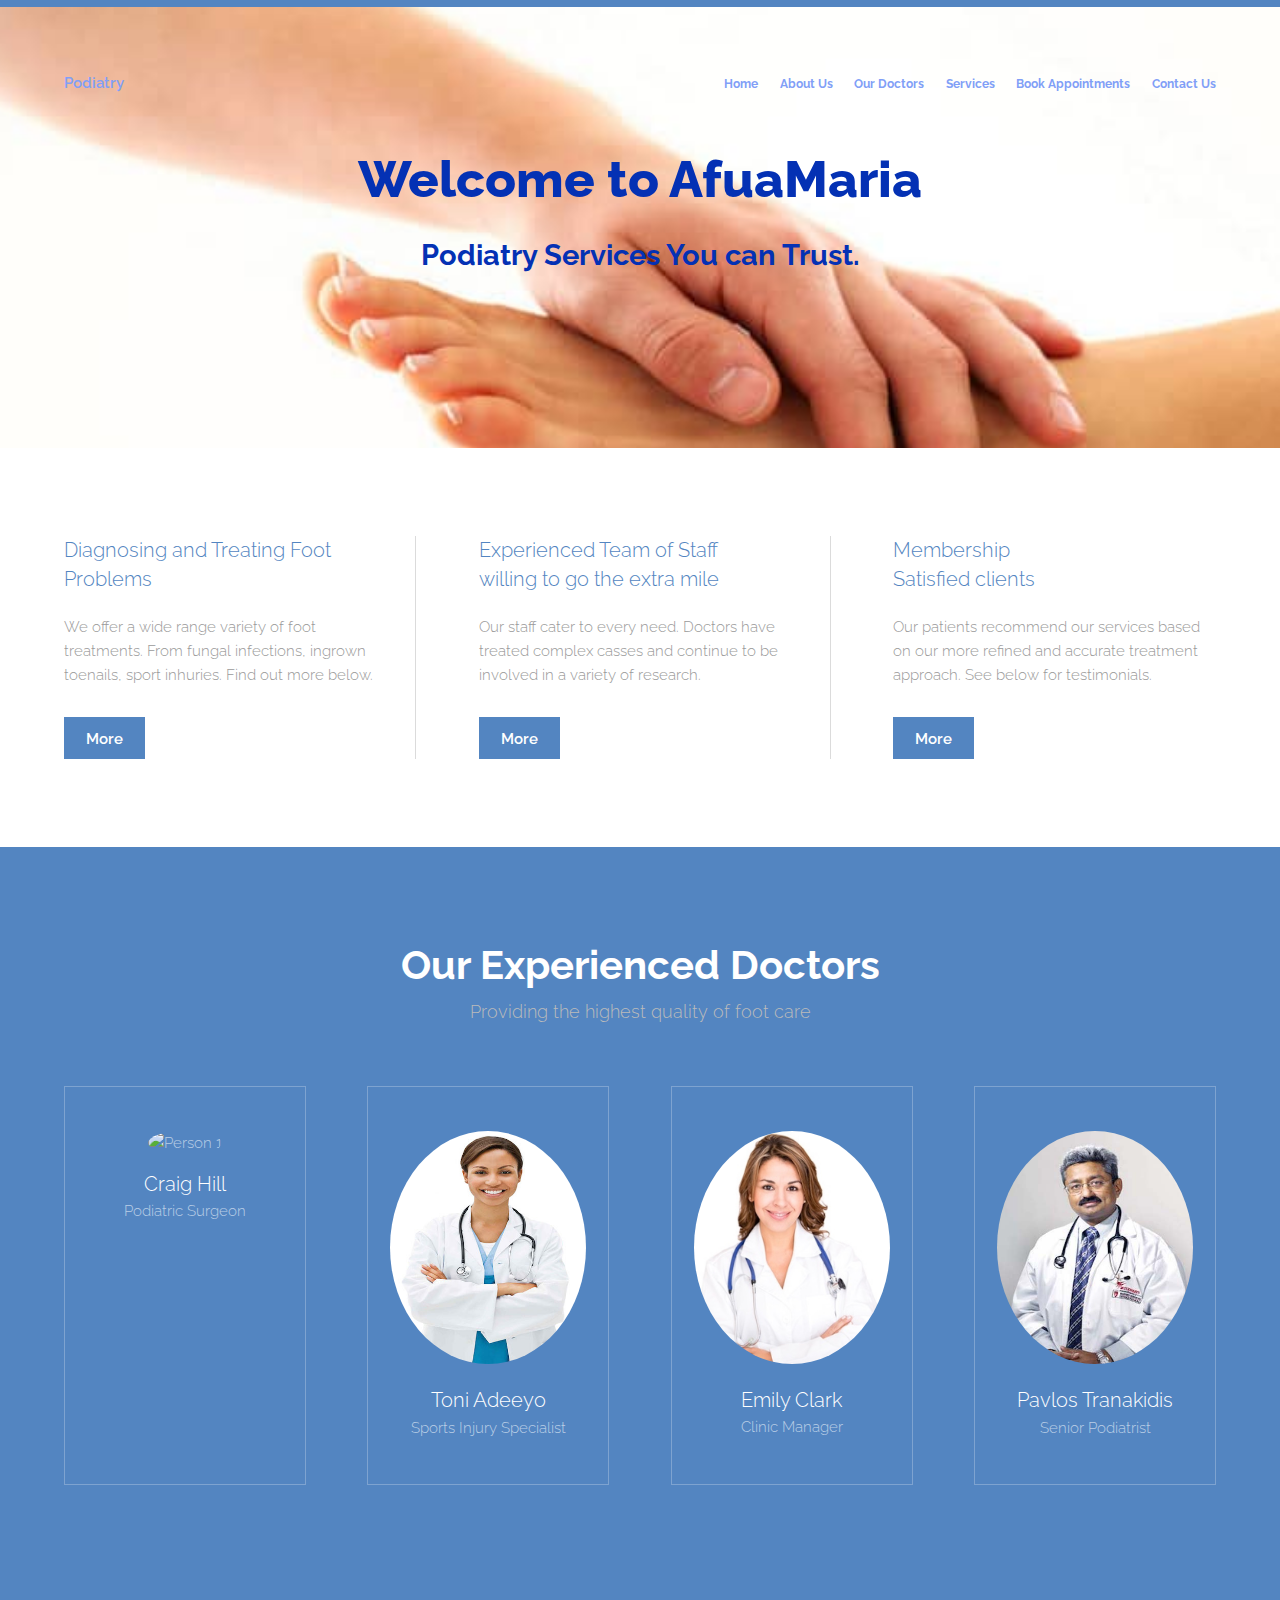
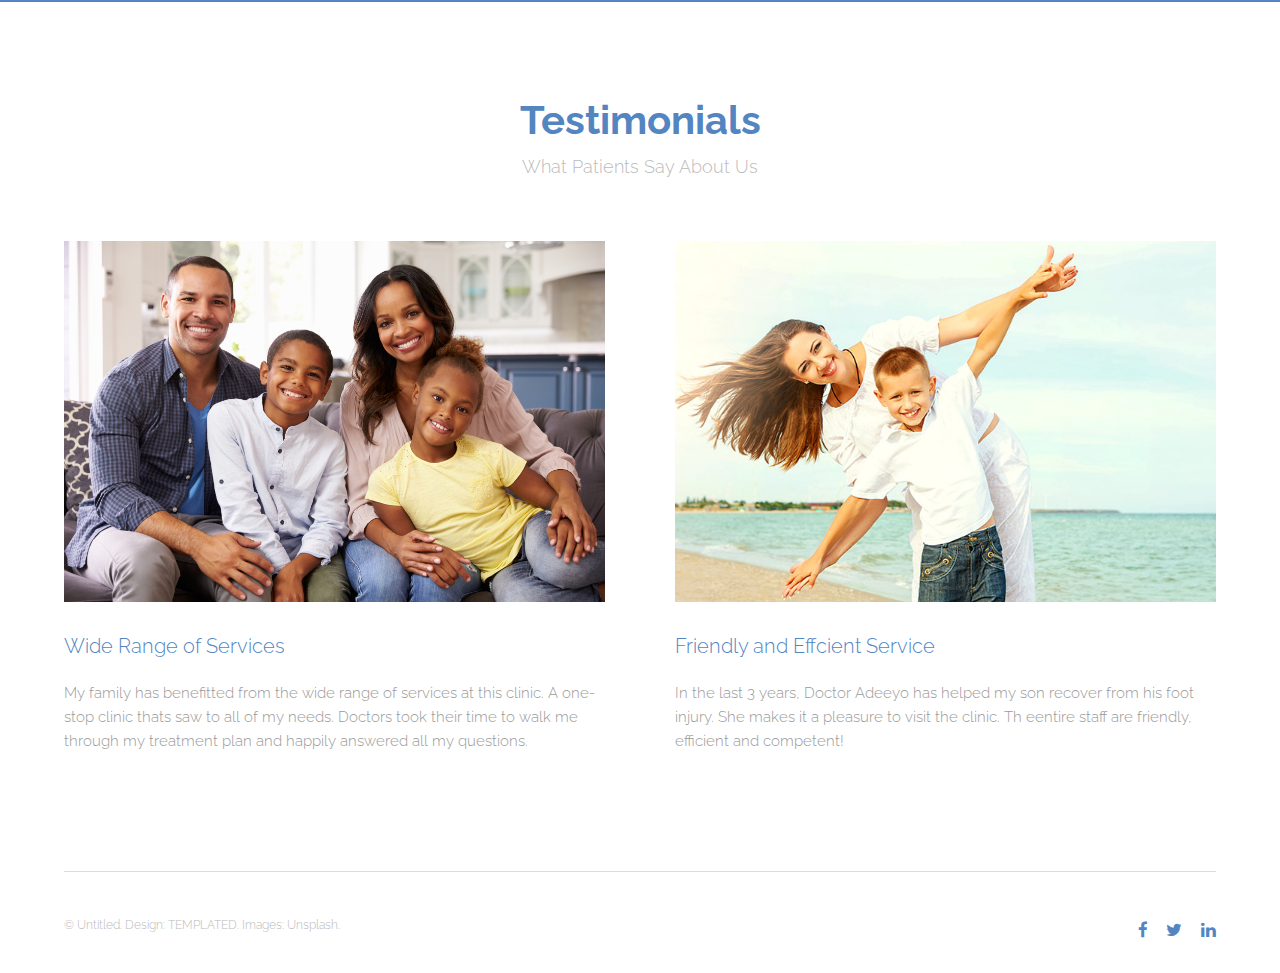
==== index.html @ 6bfd7e57 "WebVersion" ====
<!DOCTYPE HTML>
<!--
	Theory by TEMPLATED
	templated.co @templatedco
	Released for free under the Creative Commons Attribution 3.0 license (templated.co/license)
-->
<html>
	<head>
		<title>Afua and Maria Project</title>
		<meta charset="utf-8" />
		<meta name="viewport" content="width=device-width, initial-scale=1" />
		<link rel="stylesheet" href="assets/css/main.css" />
	</head>
	<body>

		<!-- Header -->
			<header id="header">
				<div class="inner">
					<a href="index.html" class="logo">Podiatry</a>
					<nav id="nav">
						<a href="index.html">Home</a>
						<a href="aboutus.html">About Us</a>
						<a href="elements.html">Our Doctors</a>
						<a href="services.html">Services</a>
						<a href="appointments.html">Book Appointments</a>
						<a href="elements.html">Contact Us</a>
					</nav>
					<a href="#navPanel" class="navPanelToggle"><span class="fa fa-bars"></span></a>
				</div>
			</header>

		<!-- Banner -->
			<section id="banner">
				<h1>Welcome to AfuaMaria</h1>
				<p>Podiatry Services You can Trust.</p>
			</section>

		<!-- One -->
			<section id="one" class="wrapper">
				<div class="inner">
					<div class="flex flex-3">
						<article>
							<header>
								<h3>Diagnosing and Treating Foot Problems</h3>
							</header>
							<p>We offer a wide range variety of foot treatments. From fungal infections, ingrown toenails, sport inhuries. Find out more below.</p>
							<footer>
								<a href="#" class="button special">More</a>
							</footer>
						</article>
						<article>
							<header>
								<h3>Experienced Team of Staff<br /> willing to go the extra mile</h3>
							</header>
							<p>Our staff cater to every need. Doctors have treated complex casses and continue to be involved in a variety of research.</p>
							<footer>
								<a href="#" class="button special">More</a>
							</footer>
						</article>
						<article>
							<header>
								<h3>Membership<br /> Satisfied clients</h3>
							</header>
							<p> Our patients recommend our services based on our more refined and accurate treatment approach. See below for testimonials.</p>
							<footer>
								<a href="#" class="button special">More</a>
							</footer>
						</article>
					</div>
				</div>
			</section>

		<!-- Two -->
			<section id="two" class="wrapper style1 special">
				<div class="inner">
					<header>
						<h2>Our Experienced Doctors</h2>
						<p>Providing the highest quality of foot care</p>
					</header>
					<div class="flex flex-4">
						<div class="box person">
							<div class="image round">
								<img src="images/doc1.jpg" alt="Person 1" />
							</div>
							<h3>Craig Hill</h3>
							<p>Podiatric Surgeon</p>
						</div>
						<div class="box person">
							<div class="image round">
								<img src="images/Doc4.jpg" alt="Person 2" />
							</div>
							<h3>Toni Adeeyo</h3>
							<p>Sports Injury Specialist</p>
						</div>
						<div class="box person">
							<div class="image round">
								<img src="images/Doc2.jpg" alt="Person 3" />
							</div>
							<h3>Emily Clark</h3>
							<p>Clinic Manager</p>
						</div>
						<div class="box person">
							<div class="image round">
								<img src="images/Doc3.jpg" alt="Person 4" />
							</div>
							<h3>Pavlos Tranakidis</h3>
							<p>Senior Podiatrist</p>
						</div>
					</div>
				</div>
			</section>

		<!-- Three -->
			<section id="three" class="wrapper special">
				<div class="inner">
					<header class="align-center">
						<h2>Testimonials</h2>
						<p> What Patients Say About Us </p>
					</header>
					<div class="flex flex-2">
						<article>
							<div class="image fit">
								<img src="images/pic01.jpg" alt="Pic 01" />
							</div>
							<header>
								<h3>Wide Range of Services</h3>
							</header>
							<p>My family has benefitted from the wide range of services at this clinic. A one-stop clinic thats saw to all of my needs. Doctors took their time to walk me through my treatment plan and happily answered all my questions.</p>
						</article>
						<article>
							<div class="image fit">
								<img src="images/pic02.jpg" alt="Pic 02" />
							</div>
							<header>
								<h3>Friendly and Effcient Service</h3>
							</header>
							<p>In the last 3 years, Doctor Adeeyo has helped my son recover from his foot injury. She makes it a pleasure to visit the clinic. Th eentire staff are friendly, efficient and competent!</p>
						</article>
					</div>
				</div>
			</section>

		<!-- Footer -->
			<footer id="footer">
				<div class="inner">
					<div class="flex">
						<div class="copyright">
							&copy; Untitled. Design: <a href="https://templated.co">TEMPLATED</a>. Images: <a href="https://unsplash.com">Unsplash</a>.
						</div>
						<ul class="icons">
							<li><a href="https://www.facebook.com/afua.bampoh" class="icon fa-facebook"><span class="label">Facebook</span></a></li>
							<li><a href="#" class="icon fa-twitter"><span class="label">Twitter</span></a></li>
							<li><a href="https://www.linkedin.com/in/mariaradziejewska/?originalSubdomain=uk" class="icon fa-linkedin"><span class="label">linkedIn</span></a></li>
						</ul>
					</div>
				</div>
			</footer>

		<!-- Scripts -->
			<script src="assets/js/jquery.min.js"></script>
			<script src="assets/js/skel.min.js"></script>
			<script src="assets/js/util.js"></script>
			<script src="assets/js/main.js"></script>

	</body>
</html>
---- assets/css/main.css ----
@charset "UTF-8";
@import url(font-awesome.min.css);
@import "https://fonts.googleapis.com/css?family=Raleway:100,300,600";

/*
	Theory by TEMPLATED
	templated.co @templatedco
	Released for free under the Creative Commons Attribution 3.0 license (templated.co/license)
*/

/* Reset */

	html, body, div, span, applet, object, iframe, h1, h2, h3, h4, h5, h6, p, blockquote, pre, a, abbr, acronym, address, big, cite, code, del, dfn, em, img, ins, kbd, q, s, samp, small, strike, strong, sub, sup, tt, var, b, u, i, center, dl, dt, dd, ol, ul, li, fieldset, form, label, legend, table, caption, tbody, tfoot, thead, tr, th, td, article, aside, canvas, details, embed, figure, figcaption, footer, header, hgroup, menu, nav, output, ruby, section, summary, time, mark, audio, video {
		margin: 0;
		padding: 0;
		border: 0;
		font-size: 100%;
		font: inherit;
		vertical-align: baseline;
	}

	article, aside, details, figcaption, figure, footer, header, hgroup, menu, nav, section {
		display: block;
	}

	body {
		line-height: 1;
	}

	ol, ul {
		list-style: none;
	}

	blockquote, q {
		quotes: none;
	}

	blockquote:before, blockquote:after, q:before, q:after {
		content: '';
		content: none;
	}

	table {
		border-collapse: collapse;
		border-spacing: 0;
	}

	body {
		-webkit-text-size-adjust: none;
	}

/* Box Model */

	*, *:before, *:after {
		-moz-box-sizing: border-box;
		-webkit-box-sizing: border-box;
		box-sizing: border-box;
	}

/* Containers */

	.container {
		margin-left: auto;
		margin-right: auto;
	}

	.container.\31 25\25 {
		width: 100%;
		max-width: 100em;
		min-width: 80em;
	}

	.container.\37 5\25 {
		width: 60em;
	}

	.container.\35 0\25 {
		width: 40em;
	}

	.container.\32 5\25 {
		width: 20em;
	}

	.container {
		width: 80em;
	}

	@media screen and (max-width: 1680px) {

		.container.\31 25\25 {
			width: 100%;
			max-width: 100em;
			min-width: 80em;
		}

		.container.\37 5\25 {
			width: 60em;
		}

		.container.\35 0\25 {
			width: 40em;
		}

		.container.\32 5\25 {
			width: 20em;
		}

		.container {
			width: 80em;
		}

	}

	@media screen and (max-width: 1280px) {

		.container.\31 25\25 {
			width: 100%;
			max-width: 81.25em;
			min-width: 65em;
		}

		.container.\37 5\25 {
			width: 48.75em;
		}

		.container.\35 0\25 {
			width: 32.5em;
		}

		.container.\32 5\25 {
			width: 16.25em;
		}

		.container {
			width: 65em;
		}

	}

	@media screen and (max-width: 980px) {

		.container.\31 25\25 {
			width: 100%;
			max-width: 112.5%;
			min-width: 90%;
		}

		.container.\37 5\25 {
			width: 67.5%;
		}

		.container.\35 0\25 {
			width: 45%;
		}

		.container.\32 5\25 {
			width: 22.5%;
		}

		.container {
			width: 90%;
		}

	}

	@media screen and (max-width: 736px) {

		.container.\31 25\25 {
			width: 100%;
			max-width: 112.5%;
			min-width: 90%;
		}

		.container.\37 5\25 {
			width: 67.5%;
		}

		.container.\35 0\25 {
			width: 45%;
		}

		.container.\32 5\25 {
			width: 22.5%;
		}

		.container {
			width: 90% !important;
		}

	}

	@media screen and (max-width: 480px) {

		.container.\31 25\25 {
			width: 100%;
			max-width: 112.5%;
			min-width: 90%;
		}

		.container.\37 5\25 {
			width: 67.5%;
		}

		.container.\35 0\25 {
			width: 45%;
		}

		.container.\32 5\25 {
			width: 22.5%;
		}

		.container {
			width: 90% !important;
		}

	}

/* Grid */

	.row {
		border-bottom: solid 1px transparent;
		-moz-box-sizing: border-box;
		-webkit-box-sizing: border-box;
		box-sizing: border-box;
	}

	.row > * {
		float: left;
		-moz-box-sizing: border-box;
		-webkit-box-sizing: border-box;
		box-sizing: border-box;
	}

	.row:after, .row:before {
		content: '';
		display: block;
		clear: both;
		height: 0;
	}

	.row.uniform > * > :first-child {
		margin-top: 0;
	}

	.row.uniform > * > :last-child {
		margin-bottom: 0;
	}

	.row.\30 \25 > * {
		padding: 0 0 0 0em;
	}

	.row.\30 \25 {
		margin: 0 0 -1px 0em;
	}

	.row.uniform.\30 \25 > * {
		padding: 0em 0 0 0em;
	}

	.row.uniform.\30 \25 {
		margin: 0em 0 -1px 0em;
	}

	.row > * {
		padding: 0 0 0 2em;
	}

	.row {
		margin: 0 0 -1px -2em;
	}

	.row.uniform > * {
		padding: 2em 0 0 2em;
	}

	.row.uniform {
		margin: -2em 0 -1px -2em;
	}

	.row.\32 00\25 > * {
		padding: 0 0 0 4em;
	}

	.row.\32 00\25 {
		margin: 0 0 -1px -4em;
	}

	.row.uniform.\32 00\25 > * {
		padding: 4em 0 0 4em;
	}

	.row.uniform.\32 00\25 {
		margin: -4em 0 -1px -4em;
	}

	.row.\31 50\25 > * {
		padding: 0 0 0 3em;
	}

	.row.\31 50\25 {
		margin: 0 0 -1px -3em;
	}

	.row.uniform.\31 50\25 > * {
		padding: 3em 0 0 3em;
	}

	.row.uniform.\31 50\25 {
		margin: -3em 0 -1px -3em;
	}

	.row.\35 0\25 > * {
		padding: 0 0 0 1em;
	}

	.row.\35 0\25 {
		margin: 0 0 -1px -1em;
	}

	.row.uniform.\35 0\25 > * {
		padding: 1em 0 0 1em;
	}

	.row.uniform.\35 0\25 {
		margin: -1em 0 -1px -1em;
	}

	.row.\32 5\25 > * {
		padding: 0 0 0 0.5em;
	}

	.row.\32 5\25 {
		margin: 0 0 -1px -0.5em;
	}

	.row.uniform.\32 5\25 > * {
		padding: 0.5em 0 0 0.5em;
	}

	.row.uniform.\32 5\25 {
		margin: -0.5em 0 -1px -0.5em;
	}

	.\31 2u, .\31 2u\24 {
		width: 100%;
		clear: none;
		margin-left: 0;
	}

	.\31 1u, .\31 1u\24 {
		width: 91.6666666667%;
		clear: none;
		margin-left: 0;
	}

	.\31 0u, .\31 0u\24 {
		width: 83.3333333333%;
		clear: none;
		margin-left: 0;
	}

	.\39 u, .\39 u\24 {
		width: 75%;
		clear: none;
		margin-left: 0;
	}

	.\38 u, .\38 u\24 {
		width: 66.6666666667%;
		clear: none;
		margin-left: 0;
	}

	.\37 u, .\37 u\24 {
		width: 58.3333333333%;
		clear: none;
		margin-left: 0;
	}

	.\36 u, .\36 u\24 {
		width: 50%;
		clear: none;
		margin-left: 0;
	}

	.\35 u, .\35 u\24 {
		width: 41.6666666667%;
		clear: none;
		margin-left: 0;
	}

	.\34 u, .\34 u\24 {
		width: 33.3333333333%;
		clear: none;
		margin-left: 0;
	}

	.\33 u, .\33 u\24 {
		width: 25%;
		clear: none;
		margin-left: 0;
	}

	.\32 u, .\32 u\24 {
		width: 16.6666666667%;
		clear: none;
		margin-left: 0;
	}

	.\31 u, .\31 u\24 {
		width: 8.3333333333%;
		clear: none;
		margin-left: 0;
	}

	.\31 2u\24 + *,
	.\31 1u\24 + *,
	.\31 0u\24 + *,
	.\39 u\24 + *,
	.\38 u\24 + *,
	.\37 u\24 + *,
	.\36 u\24 + *,
	.\35 u\24 + *,
	.\34 u\24 + *,
	.\33 u\24 + *,
	.\32 u\24 + *,
	.\31 u\24 + * {
		clear: left;
	}

	.\-11u {
		margin-left: 91.66667%;
	}

	.\-10u {
		margin-left: 83.33333%;
	}

	.\-9u {
		margin-left: 75%;
	}

	.\-8u {
		margin-left: 66.66667%;
	}

	.\-7u {
		margin-left: 58.33333%;
	}

	.\-6u {
		margin-left: 50%;
	}

	.\-5u {
		margin-left: 41.66667%;
	}

	.\-4u {
		margin-left: 33.33333%;
	}

	.\-3u {
		margin-left: 25%;
	}

	.\-2u {
		margin-left: 16.66667%;
	}

	.\-1u {
		margin-left: 8.33333%;
	}

	@media screen and (max-width: 1680px) {

		.row > * {
			padding: 0 0 0 2em;
		}

		.row {
			margin: 0 0 -1px -2em;
		}

		.row.uniform > * {
			padding: 2em 0 0 2em;
		}

		.row.uniform {
			margin: -2em 0 -1px -2em;
		}

		.row.\32 00\25 > * {
			padding: 0 0 0 4em;
		}

		.row.\32 00\25 {
			margin: 0 0 -1px -4em;
		}

		.row.uniform.\32 00\25 > * {
			padding: 4em 0 0 4em;
		}

		.row.uniform.\32 00\25 {
			margin: -4em 0 -1px -4em;
		}

		.row.\31 50\25 > * {
			padding: 0 0 0 3em;
		}

		.row.\31 50\25 {
			margin: 0 0 -1px -3em;
		}

		.row.uniform.\31 50\25 > * {
			padding: 3em 0 0 3em;
		}

		.row.uniform.\31 50\25 {
			margin: -3em 0 -1px -3em;
		}

		.row.\35 0\25 > * {
			padding: 0 0 0 1em;
		}

		.row.\35 0\25 {
			margin: 0 0 -1px -1em;
		}

		.row.uniform.\35 0\25 > * {
			padding: 1em 0 0 1em;
		}

		.row.uniform.\35 0\25 {
			margin: -1em 0 -1px -1em;
		}

		.row.\32 5\25 > * {
			padding: 0 0 0 0.5em;
		}

		.row.\32 5\25 {
			margin: 0 0 -1px -0.5em;
		}

		.row.uniform.\32 5\25 > * {
			padding: 0.5em 0 0 0.5em;
		}

		.row.uniform.\32 5\25 {
			margin: -0.5em 0 -1px -0.5em;
		}

		.\31 2u\28xlarge\29, .\31 2u\24\28xlarge\29 {
			width: 100%;
			clear: none;
			margin-left: 0;
		}

		.\31 1u\28xlarge\29, .\31 1u\24\28xlarge\29 {
			width: 91.6666666667%;
			clear: none;
			margin-left: 0;
		}

		.\31 0u\28xlarge\29, .\31 0u\24\28xlarge\29 {
			width: 83.3333333333%;
			clear: none;
			margin-left: 0;
		}

		.\39 u\28xlarge\29, .\39 u\24\28xlarge\29 {
			width: 75%;
			clear: none;
			margin-left: 0;
		}

		.\38 u\28xlarge\29, .\38 u\24\28xlarge\29 {
			width: 66.6666666667%;
			clear: none;
			margin-left: 0;
		}

		.\37 u\28xlarge\29, .\37 u\24\28xlarge\29 {
			width: 58.3333333333%;
			clear: none;
			margin-left: 0;
		}

		.\36 u\28xlarge\29, .\36 u\24\28xlarge\29 {
			width: 50%;
			clear: none;
			margin-left: 0;
		}

		.\35 u\28xlarge\29, .\35 u\24\28xlarge\29 {
			width: 41.6666666667%;
			clear: none;
			margin-left: 0;
		}

		.\34 u\28xlarge\29, .\34 u\24\28xlarge\29 {
			width: 33.3333333333%;
			clear: none;
			margin-left: 0;
		}

		.\33 u\28xlarge\29, .\33 u\24\28xlarge\29 {
			width: 25%;
			clear: none;
			margin-left: 0;
		}

		.\32 u\28xlarge\29, .\32 u\24\28xlarge\29 {
			width: 16.6666666667%;
			clear: none;
			margin-left: 0;
		}

		.\31 u\28xlarge\29, .\31 u\24\28xlarge\29 {
			width: 8.3333333333%;
			clear: none;
			margin-left: 0;
		}

		.\31 2u\24\28xlarge\29 + *,
		.\31 1u\24\28xlarge\29 + *,
		.\31 0u\24\28xlarge\29 + *,
		.\39 u\24\28xlarge\29 + *,
		.\38 u\24\28xlarge\29 + *,
		.\37 u\24\28xlarge\29 + *,
		.\36 u\24\28xlarge\29 + *,
		.\35 u\24\28xlarge\29 + *,
		.\34 u\24\28xlarge\29 + *,
		.\33 u\24\28xlarge\29 + *,
		.\32 u\24\28xlarge\29 + *,
		.\31 u\24\28xlarge\29 + * {
			clear: left;
		}

		.\-11u\28xlarge\29 {
			margin-left: 91.66667%;
		}

		.\-10u\28xlarge\29 {
			margin-left: 83.33333%;
		}

		.\-9u\28xlarge\29 {
			margin-left: 75%;
		}

		.\-8u\28xlarge\29 {
			margin-left: 66.66667%;
		}

		.\-7u\28xlarge\29 {
			margin-left: 58.33333%;
		}

		.\-6u\28xlarge\29 {
			margin-left: 50%;
		}

		.\-5u\28xlarge\29 {
			margin-left: 41.66667%;
		}

		.\-4u\28xlarge\29 {
			margin-left: 33.33333%;
		}

		.\-3u\28xlarge\29 {
			margin-left: 25%;
		}

		.\-2u\28xlarge\29 {
			margin-left: 16.66667%;
		}

		.\-1u\28xlarge\29 {
			margin-left: 8.33333%;
		}

	}

	@media screen and (max-width: 1280px) {

		.row > * {
			padding: 0 0 0 1.5em;
		}

		.row {
			margin: 0 0 -1px -1.5em;
		}

		.row.uniform > * {
			padding: 1.5em 0 0 1.5em;
		}

		.row.uniform {
			margin: -1.5em 0 -1px -1.5em;
		}

		.row.\32 00\25 > * {
			padding: 0 0 0 3em;
		}

		.row.\32 00\25 {
			margin: 0 0 -1px -3em;
		}

		.row.uniform.\32 00\25 > * {
			padding: 3em 0 0 3em;
		}

		.row.uniform.\32 00\25 {
			margin: -3em 0 -1px -3em;
		}

		.row.\31 50\25 > * {
			padding: 0 0 0 2.25em;
		}

		.row.\31 50\25 {
			margin: 0 0 -1px -2.25em;
		}

		.row.uniform.\31 50\25 > * {
			padding: 2.25em 0 0 2.25em;
		}

		.row.uniform.\31 50\25 {
			margin: -2.25em 0 -1px -2.25em;
		}

		.row.\35 0\25 > * {
			padding: 0 0 0 0.75em;
		}

		.row.\35 0\25 {
			margin: 0 0 -1px -0.75em;
		}

		.row.uniform.\35 0\25 > * {
			padding: 0.75em 0 0 0.75em;
		}

		.row.uniform.\35 0\25 {
			margin: -0.75em 0 -1px -0.75em;
		}

		.row.\32 5\25 > * {
			padding: 0 0 0 0.375em;
		}

		.row.\32 5\25 {
			margin: 0 0 -1px -0.375em;
		}

		.row.uniform.\32 5\25 > * {
			padding: 0.375em 0 0 0.375em;
		}

		.row.uniform.\32 5\25 {
			margin: -0.375em 0 -1px -0.375em;
		}

		.\31 2u\28large\29, .\31 2u\24\28large\29 {
			width: 100%;
			clear: none;
			margin-left: 0;
		}

		.\31 1u\28large\29, .\31 1u\24\28large\29 {
			width: 91.6666666667%;
			clear: none;
			margin-left: 0;
		}

		.\31 0u\28large\29, .\31 0u\24\28large\29 {
			width: 83.3333333333%;
			clear: none;
			margin-left: 0;
		}

		.\39 u\28large\29, .\39 u\24\28large\29 {
			width: 75%;
			clear: none;
			margin-left: 0;
		}

		.\38 u\28large\29, .\38 u\24\28large\29 {
			width: 66.6666666667%;
			clear: none;
			margin-left: 0;
		}

		.\37 u\28large\29, .\37 u\24\28large\29 {
			width: 58.3333333333%;
			clear: none;
			margin-left: 0;
		}

		.\36 u\28large\29, .\36 u\24\28large\29 {
			width: 50%;
			clear: none;
			margin-left: 0;
		}

		.\35 u\28large\29, .\35 u\24\28large\29 {
			width: 41.6666666667%;
			clear: none;
			margin-left: 0;
		}

		.\34 u\28large\29, .\34 u\24\28large\29 {
			width: 33.3333333333%;
			clear: none;
			margin-left: 0;
		}

		.\33 u\28large\29, .\33 u\24\28large\29 {
			width: 25%;
			clear: none;
			margin-left: 0;
		}

		.\32 u\28large\29, .\32 u\24\28large\29 {
			width: 16.6666666667%;
			clear: none;
			margin-left: 0;
		}

		.\31 u\28large\29, .\31 u\24\28large\29 {
			width: 8.3333333333%;
			clear: none;
			margin-left: 0;
		}

		.\31 2u\24\28large\29 + *,
		.\31 1u\24\28large\29 + *,
		.\31 0u\24\28large\29 + *,
		.\39 u\24\28large\29 + *,
		.\38 u\24\28large\29 + *,
		.\37 u\24\28large\29 + *,
		.\36 u\24\28large\29 + *,
		.\35 u\24\28large\29 + *,
		.\34 u\24\28large\29 + *,
		.\33 u\24\28large\29 + *,
		.\32 u\24\28large\29 + *,
		.\31 u\24\28large\29 + * {
			clear: left;
		}

		.\-11u\28large\29 {
			margin-left: 91.66667%;
		}

		.\-10u\28large\29 {
			margin-left: 83.33333%;
		}

		.\-9u\28large\29 {
			margin-left: 75%;
		}

		.\-8u\28large\29 {
			margin-left: 66.66667%;
		}

		.\-7u\28large\29 {
			margin-left: 58.33333%;
		}

		.\-6u\28large\29 {
			margin-left: 50%;
		}

		.\-5u\28large\29 {
			margin-left: 41.66667%;
		}

		.\-4u\28large\29 {
			margin-left: 33.33333%;
		}

		.\-3u\28large\29 {
			margin-left: 25%;
		}

		.\-2u\28large\29 {
			margin-left: 16.66667%;
		}

		.\-1u\28large\29 {
			margin-left: 8.33333%;
		}

	}

	@media screen and (max-width: 980px) {

		.row > * {
			padding: 0 0 0 1.5em;
		}

		.row {
			margin: 0 0 -1px -1.5em;
		}

		.row.uniform > * {
			padding: 1.5em 0 0 1.5em;
		}

		.row.uniform {
			margin: -1.5em 0 -1px -1.5em;
		}

		.row.\32 00\25 > * {
			padding: 0 0 0 3em;
		}

		.row.\32 00\25 {
			margin: 0 0 -1px -3em;
		}

		.row.uniform.\32 00\25 > * {
			padding: 3em 0 0 3em;
		}

		.row.uniform.\32 00\25 {
			margin: -3em 0 -1px -3em;
		}

		.row.\31 50\25 > * {
			padding: 0 0 0 2.25em;
		}

		.row.\31 50\25 {
			margin: 0 0 -1px -2.25em;
		}

		.row.uniform.\31 50\25 > * {
			padding: 2.25em 0 0 2.25em;
		}

		.row.uniform.\31 50\25 {
			margin: -2.25em 0 -1px -2.25em;
		}

		.row.\35 0\25 > * {
			padding: 0 0 0 0.75em;
		}

		.row.\35 0\25 {
			margin: 0 0 -1px -0.75em;
		}

		.row.uniform.\35 0\25 > * {
			padding: 0.75em 0 0 0.75em;
		}

		.row.uniform.\35 0\25 {
			margin: -0.75em 0 -1px -0.75em;
		}

		.row.\32 5\25 > * {
			padding: 0 0 0 0.375em;
		}

		.row.\32 5\25 {
			margin: 0 0 -1px -0.375em;
		}

		.row.uniform.\32 5\25 > * {
			padding: 0.375em 0 0 0.375em;
		}

		.row.uniform.\32 5\25 {
			margin: -0.375em 0 -1px -0.375em;
		}

		.\31 2u\28medium\29, .\31 2u\24\28medium\29 {
			width: 100%;
			clear: none;
			margin-left: 0;
		}

		.\31 1u\28medium\29, .\31 1u\24\28medium\29 {
			width: 91.6666666667%;
			clear: none;
			margin-left: 0;
		}

		.\31 0u\28medium\29, .\31 0u\24\28medium\29 {
			width: 83.3333333333%;
			clear: none;
			margin-left: 0;
		}

		.\39 u\28medium\29, .\39 u\24\28medium\29 {
			width: 75%;
			clear: none;
			margin-left: 0;
		}

		.\38 u\28medium\29, .\38 u\24\28medium\29 {
			width: 66.6666666667%;
			clear: none;
			margin-left: 0;
		}

		.\37 u\28medium\29, .\37 u\24\28medium\29 {
			width: 58.3333333333%;
			clear: none;
			margin-left: 0;
		}

		.\36 u\28medium\29, .\36 u\24\28medium\29 {
			width: 50%;
			clear: none;
			margin-left: 0;
		}

		.\35 u\28medium\29, .\35 u\24\28medium\29 {
			width: 41.6666666667%;
			clear: none;
			margin-left: 0;
		}

		.\34 u\28medium\29, .\34 u\24\28medium\29 {
			width: 33.3333333333%;
			clear: none;
			margin-left: 0;
		}

		.\33 u\28medium\29, .\33 u\24\28medium\29 {
			width: 25%;
			clear: none;
			margin-left: 0;
		}

		.\32 u\28medium\29, .\32 u\24\28medium\29 {
			width: 16.6666666667%;
			clear: none;
			margin-left: 0;
		}

		.\31 u\28medium\29, .\31 u\24\28medium\29 {
			width: 8.3333333333%;
			clear: none;
			margin-left: 0;
		}

		.\31 2u\24\28medium\29 + *,
		.\31 1u\24\28medium\29 + *,
		.\31 0u\24\28medium\29 + *,
		.\39 u\24\28medium\29 + *,
		.\38 u\24\28medium\29 + *,
		.\37 u\24\28medium\29 + *,
		.\36 u\24\28medium\29 + *,
		.\35 u\24\28medium\29 + *,
		.\34 u\24\28medium\29 + *,
		.\33 u\24\28medium\29 + *,
		.\32 u\24\28medium\29 + *,
		.\31 u\24\28medium\29 + * {
			clear: left;
		}

		.\-11u\28medium\29 {
			margin-left: 91.66667%;
		}

		.\-10u\28medium\29 {
			margin-left: 83.33333%;
		}

		.\-9u\28medium\29 {
			margin-left: 75%;
		}

		.\-8u\28medium\29 {
			margin-left: 66.66667%;
		}

		.\-7u\28medium\29 {
			margin-left: 58.33333%;
		}

		.\-6u\28medium\29 {
			margin-left: 50%;
		}

		.\-5u\28medium\29 {
			margin-left: 41.66667%;
		}

		.\-4u\28medium\29 {
			margin-left: 33.33333%;
		}

		.\-3u\28medium\29 {
			margin-left: 25%;
		}

		.\-2u\28medium\29 {
			margin-left: 16.66667%;
		}

		.\-1u\28medium\29 {
			margin-left: 8.33333%;
		}

	}

	@media screen and (max-width: 736px) {

		.row > * {
			padding: 0 0 0 1.25em;
		}

		.row {
			margin: 0 0 -1px -1.25em;
		}

		.row.uniform > * {
			padding: 1.25em 0 0 1.25em;
		}

		.row.uniform {
			margin: -1.25em 0 -1px -1.25em;
		}

		.row.\32 00\25 > * {
			padding: 0 0 0 2.5em;
		}

		.row.\32 00\25 {
			margin: 0 0 -1px -2.5em;
		}

		.row.uniform.\32 00\25 > * {
			padding: 2.5em 0 0 2.5em;
		}

		.row.uniform.\32 00\25 {
			margin: -2.5em 0 -1px -2.5em;
		}

		.row.\31 50\25 > * {
			padding: 0 0 0 1.875em;
		}

		.row.\31 50\25 {
			margin: 0 0 -1px -1.875em;
		}

		.row.uniform.\31 50\25 > * {
			padding: 1.875em 0 0 1.875em;
		}

		.row.uniform.\31 50\25 {
			margin: -1.875em 0 -1px -1.875em;
		}

		.row.\35 0\25 > * {
			padding: 0 0 0 0.625em;
		}

		.row.\35 0\25 {
			margin: 0 0 -1px -0.625em;
		}

		.row.uniform.\35 0\25 > * {
			padding: 0.625em 0 0 0.625em;
		}

		.row.uniform.\35 0\25 {
			margin: -0.625em 0 -1px -0.625em;
		}

		.row.\32 5\25 > * {
			padding: 0 0 0 0.3125em;
		}

		.row.\32 5\25 {
			margin: 0 0 -1px -0.3125em;
		}

		.row.uniform.\32 5\25 > * {
			padding: 0.3125em 0 0 0.3125em;
		}

		.row.uniform.\32 5\25 {
			margin: -0.3125em 0 -1px -0.3125em;
		}

		.\31 2u\28small\29, .\31 2u\24\28small\29 {
			width: 100%;
			clear: none;
			margin-left: 0;
		}

		.\31 1u\28small\29, .\31 1u\24\28small\29 {
			width: 91.6666666667%;
			clear: none;
			margin-left: 0;
		}

		.\31 0u\28small\29, .\31 0u\24\28small\29 {
			width: 83.3333333333%;
			clear: none;
			margin-left: 0;
		}

		.\39 u\28small\29, .\39 u\24\28small\29 {
			width: 75%;
			clear: none;
			margin-left: 0;
		}

		.\38 u\28small\29, .\38 u\24\28small\29 {
			width: 66.6666666667%;
			clear: none;
			margin-left: 0;
		}

		.\37 u\28small\29, .\37 u\24\28small\29 {
			width: 58.3333333333%;
			clear: none;
			margin-left: 0;
		}

		.\36 u\28small\29, .\36 u\24\28small\29 {
			width: 50%;
			clear: none;
			margin-left: 0;
		}

		.\35 u\28small\29, .\35 u\24\28small\29 {
			width: 41.6666666667%;
			clear: none;
			margin-left: 0;
		}

		.\34 u\28small\29, .\34 u\24\28small\29 {
			width: 33.3333333333%;
			clear: none;
			margin-left: 0;
		}

		.\33 u\28small\29, .\33 u\24\28small\29 {
			width: 25%;
			clear: none;
			margin-left: 0;
		}

		.\32 u\28small\29, .\32 u\24\28small\29 {
			width: 16.6666666667%;
			clear: none;
			margin-left: 0;
		}

		.\31 u\28small\29, .\31 u\24\28small\29 {
			width: 8.3333333333%;
			clear: none;
			margin-left: 0;
		}

		.\31 2u\24\28small\29 + *,
		.\31 1u\24\28small\29 + *,
		.\31 0u\24\28small\29 + *,
		.\39 u\24\28small\29 + *,
		.\38 u\24\28small\29 + *,
		.\37 u\24\28small\29 + *,
		.\36 u\24\28small\29 + *,
		.\35 u\24\28small\29 + *,
		.\34 u\24\28small\29 + *,
		.\33 u\24\28small\29 + *,
		.\32 u\24\28small\29 + *,
		.\31 u\24\28small\29 + * {
			clear: left;
		}

		.\-11u\28small\29 {
			margin-left: 91.66667%;
		}

		.\-10u\28small\29 {
			margin-left: 83.33333%;
		}

		.\-9u\28small\29 {
			margin-left: 75%;
		}

		.\-8u\28small\29 {
			margin-left: 66.66667%;
		}

		.\-7u\28small\29 {
			margin-left: 58.33333%;
		}

		.\-6u\28small\29 {
			margin-left: 50%;
		}

		.\-5u\28small\29 {
			margin-left: 41.66667%;
		}

		.\-4u\28small\29 {
			margin-left: 33.33333%;
		}

		.\-3u\28small\29 {
			margin-left: 25%;
		}

		.\-2u\28small\29 {
			margin-left: 16.66667%;
		}

		.\-1u\28small\29 {
			margin-left: 8.33333%;
		}

	}

	@media screen and (max-width: 480px) {

		.row > * {
			padding: 0 0 0 1.25em;
		}

		.row {
			margin: 0 0 -1px -1.25em;
		}

		.row.uniform > * {
			padding: 1.25em 0 0 1.25em;
		}

		.row.uniform {
			margin: -1.25em 0 -1px -1.25em;
		}

		.row.\32 00\25 > * {
			padding: 0 0 0 2.5em;
		}

		.row.\32 00\25 {
			margin: 0 0 -1px -2.5em;
		}

		.row.uniform.\32 00\25 > * {
			padding: 2.5em 0 0 2.5em;
		}

		.row.uniform.\32 00\25 {
			margin: -2.5em 0 -1px -2.5em;
		}

		.row.\31 50\25 > * {
			padding: 0 0 0 1.875em;
		}

		.row.\31 50\25 {
			margin: 0 0 -1px -1.875em;
		}

		.row.uniform.\31 50\25 > * {
			padding: 1.875em 0 0 1.875em;
		}

		.row.uniform.\31 50\25 {
			margin: -1.875em 0 -1px -1.875em;
		}

		.row.\35 0\25 > * {
			padding: 0 0 0 0.625em;
		}

		.row.\35 0\25 {
			margin: 0 0 -1px -0.625em;
		}

		.row.uniform.\35 0\25 > * {
			padding: 0.625em 0 0 0.625em;
		}

		.row.uniform.\35 0\25 {
			margin: -0.625em 0 -1px -0.625em;
		}

		.row.\32 5\25 > * {
			padding: 0 0 0 0.3125em;
		}

		.row.\32 5\25 {
			margin: 0 0 -1px -0.3125em;
		}

		.row.uniform.\32 5\25 > * {
			padding: 0.3125em 0 0 0.3125em;
		}

		.row.uniform.\32 5\25 {
			margin: -0.3125em 0 -1px -0.3125em;
		}

		.\31 2u\28xsmall\29, .\31 2u\24\28xsmall\29 {
			width: 100%;
			clear: none;
			margin-left: 0;
		}

		.\31 1u\28xsmall\29, .\31 1u\24\28xsmall\29 {
			width: 91.6666666667%;
			clear: none;
			margin-left: 0;
		}

		.\31 0u\28xsmall\29, .\31 0u\24\28xsmall\29 {
			width: 83.3333333333%;
			clear: none;
			margin-left: 0;
		}

		.\39 u\28xsmall\29, .\39 u\24\28xsmall\29 {
			width: 75%;
			clear: none;
			margin-left: 0;
		}

		.\38 u\28xsmall\29, .\38 u\24\28xsmall\29 {
			width: 66.6666666667%;
			clear: none;
			margin-left: 0;
		}

		.\37 u\28xsmall\29, .\37 u\24\28xsmall\29 {
			width: 58.3333333333%;
			clear: none;
			margin-left: 0;
		}

		.\36 u\28xsmall\29, .\36 u\24\28xsmall\29 {
			width: 50%;
			clear: none;
			margin-left: 0;
		}

		.\35 u\28xsmall\29, .\35 u\24\28xsmall\29 {
			width: 41.6666666667%;
			clear: none;
			margin-left: 0;
		}

		.\34 u\28xsmall\29, .\34 u\24\28xsmall\29 {
			width: 33.3333333333%;
			clear: none;
			margin-left: 0;
		}

		.\33 u\28xsmall\29, .\33 u\24\28xsmall\29 {
			width: 25%;
			clear: none;
			margin-left: 0;
		}

		.\32 u\28xsmall\29, .\32 u\24\28xsmall\29 {
			width: 16.6666666667%;
			clear: none;
			margin-left: 0;
		}

		.\31 u\28xsmall\29, .\31 u\24\28xsmall\29 {
			width: 8.3333333333%;
			clear: none;
			margin-left: 0;
		}

		.\31 2u\24\28xsmall\29 + *,
		.\31 1u\24\28xsmall\29 + *,
		.\31 0u\24\28xsmall\29 + *,
		.\39 u\24\28xsmall\29 + *,
		.\38 u\24\28xsmall\29 + *,
		.\37 u\24\28xsmall\29 + *,
		.\36 u\24\28xsmall\29 + *,
		.\35 u\24\28xsmall\29 + *,
		.\34 u\24\28xsmall\29 + *,
		.\33 u\24\28xsmall\29 + *,
		.\32 u\24\28xsmall\29 + *,
		.\31 u\24\28xsmall\29 + * {
			clear: left;
		}

		.\-11u\28xsmall\29 {
			margin-left: 91.66667%;
		}

		.\-10u\28xsmall\29 {
			margin-left: 83.33333%;
		}

		.\-9u\28xsmall\29 {
			margin-left: 75%;
		}

		.\-8u\28xsmall\29 {
			margin-left: 66.66667%;
		}

		.\-7u\28xsmall\29 {
			margin-left: 58.33333%;
		}

		.\-6u\28xsmall\29 {
			margin-left: 50%;
		}

		.\-5u\28xsmall\29 {
			margin-left: 41.66667%;
		}

		.\-4u\28xsmall\29 {
			margin-left: 33.33333%;
		}

		.\-3u\28xsmall\29 {
			margin-left: 25%;
		}

		.\-2u\28xsmall\29 {
			margin-left: 16.66667%;
		}

		.\-1u\28xsmall\29 {
			margin-left: 8.33333%;
		}

	}

/* Basic */

	@-ms-viewport {
		width: device-width;
	}

	body {
		-ms-overflow-style: scrollbar;
	}

	@media screen and (max-width: 480px) {

		html, body {
			min-width: 320px;
		}

	}

	body {
		background: #fff;
	}

		body.is-loading *, body.is-loading *:before, body.is-loading *:after {
			-moz-animation: none !important;
			-webkit-animation: none !important;
			-ms-animation: none !important;
			animation: none !important;
			-moz-transition: none !important;
			-webkit-transition: none !important;
			-ms-transition: none !important;
			transition: none !important;
		}

/* Type */

	body, input, select, textarea {
		color: #9a9a9a;
		font-family: "Raleway", Arial, Helvetica, sans-serif;
		font-size: 13pt;
		font-weight: 300;
		line-height: 1.65;
	}

		@media screen and (max-width: 1680px) {

			body, input, select, textarea {
				font-size: 11pt;
			}

		}

		@media screen and (max-width: 1280px) {

			body, input, select, textarea {
				font-size: 11pt;
			}

		}

		@media screen and (max-width: 980px) {

			body, input, select, textarea {
				font-size: 12pt;
			}

		}

		@media screen and (max-width: 736px) {

			body, input, select, textarea {
				font-size: 12pt;
			}

		}

		@media screen and (max-width: 480px) {

			body, input, select, textarea {
				font-size: 12pt;
			}

		}

	a {
		color: #5385c1;
		text-decoration: underline;
	}

		a:hover {
			text-decoration: none;
		}

	strong, b {
		color: #555;
		font-weight: 600;
	}

	em, i {
		font-style: italic;
	}

	p {
		margin: 0 0 2em 0;
	}

	h1, h2, h3, h4, h5, h6 {
		color: #5385c1;
		font-weight: 300;
		line-height: 1.5;
		margin: 0 0 1em 0;
	}

		h1 a, h2 a, h3 a, h4 a, h5 a, h6 a {
			color: inherit;
			text-decoration: none;
		}

	h2 {
		font-size: 1.75em;
		font-weight: bold;
	}

	h3 {
		font-size: 1.35em;
	}

	h4 {
		font-size: 1.1em;
	}

	h5 {
		font-size: 0.9em;
	}

	h6 {
		font-size: 0.7em;
	}

	sub {
		font-size: 0.8em;
		position: relative;
		top: 0.5em;
	}

	sup {
		font-size: 0.8em;
		position: relative;
		top: -0.5em;
	}

	blockquote {
		border-left: solid 4px #dbdbdb;
		font-style: italic;
		margin: 0 0 2em 0;
		padding: 0.5em 0 0.5em 2em;
	}

	code {
		background: rgba(144, 144, 144, 0.075);
		border-radius: 0;
		border: solid 1px #dbdbdb;
		font-family: "Courier New", monospace;
		font-size: 0.9em;
		margin: 0 0.25em;
		padding: 0.25em 0.65em;
	}

	pre {
		-webkit-overflow-scrolling: touch;
		font-family: "Courier New", monospace;
		font-size: 0.9em;
		margin: 0 0 2em 0;
	}

		pre code {
			display: block;
			line-height: 1.75;
			padding: 1em 1.5em;
			overflow-x: auto;
		}

	hr {
		border: 0;
		border-bottom: solid 1px #dbdbdb;
		margin: 2em 0;
	}

		hr.major {
			margin: 3em 0;
		}

	.align-left {
		text-align: left;
	}

	.align-center {
		text-align: center;
	}

	.align-right {
		text-align: right;
	}

	.inner {
		max-width: 75em;
		margin: 0 auto;
	}

		@media screen and (max-width: 1280px) {

			.inner {
				max-width: 90%;
			}

		}

		@media screen and (max-width: 480px) {

			.inner {
				max-width: 85%;
			}

		}

/* Section/Article */

	section.special, article.special {
		text-align: center;
	}

		section.special article, article.special article {
			text-align: left;
		}

	section.wrapper, article.wrapper {
		padding: 6em 0;
	}

		section.wrapper header, article.wrapper header {
			margin-bottom: 4em;
		}

			section.wrapper header h2, article.wrapper header h2 {
				font-size: 2.75em;
				margin: 0 0 .5em 0;
			}

			section.wrapper header p, article.wrapper header p {
				font-size: 1.5 em;
			}

		section.wrapper article header, article.wrapper article header {
			margin: 0;
		}

		section.wrapper.style1, article.wrapper.style1 {
			background: #5385c1;
			color: #bacee6;
		}

			section.wrapper.style1 header h2, article.wrapper.style1 header h2 {
				color: #fff;
			}

			section.wrapper.style1 header p, article.wrapper.style1 header p {
				color: #bacee;
			}

			section.wrapper.style1 h3, article.wrapper.style1 h3 {
				color: #FFF;
			}

		@media screen and (max-width: 980px) {

			section.wrapper, article.wrapper {
				padding: 2em 0;
			}

		}

		@media screen and (max-width: 736px) {

			section.wrapper header, article.wrapper header {
				margin-bottom: 2em;
			}

				section.wrapper header h2, article.wrapper header h2 {
					font-size: 2em;
				}

				section.wrapper header p, article.wrapper header p {
					font-size: .9em;
				}

		}

		@media screen and (max-width: 480px) {

			section.wrapper, article.wrapper {
				text-align: center;
			}

				section.wrapper article, article.wrapper article {
					text-align: center;
				}

		}

	header p {
		color: #bbb;
		position: relative;
		margin: 0 0 1.5em 0;
	}

	header h2 + p {
		font-size: 1.25em;
		margin-top: -1em;
	}

	header h3 + p {
		font-size: 1.1em;
		margin-top: -0.8em;
	}

	header h4 + p,
	header h5 + p,
	header h6 + p {
		font-size: 0.9em;
		margin-top: -0.6em;
	}

/* Flex */

	.flex {
		display: -ms-flexbox;
		-ms-flex-wrap: wrap;
		-ms-flex-pack: justify;
		display: -moz-flex;
		display: -webkit-flex;
		display: -ms-flex;
		display: flex;
		-moz-flex-wrap: wrap;
		-webkit-flex-wrap: wrap;
		-ms-flex-wrap: wrap;
		flex-wrap: wrap;
		-moz-justify-content: space-between;
		-webkit-justify-content: space-between;
		-ms-justify-content: space-between;
		justify-content: space-between;
	}

		.flex.flex-2 article {
			width: 47%;
		}

		.flex.flex-3 article {
			position: relative;
			width: 28%;
		}

			.flex.flex-3 article:before {
				content: '';
				position: absolute;
				width: 100%;
				height: 100%;
				right: -2em;
				top: 0;
				border-right: 1px solid #dbdbdb;
				pointer-events: none;
			}

			.flex.flex-3 article:last-child:before {
				border: none;
			}

		.flex.flex-4 .box {
			width: 21%;
		}

		@media screen and (max-width: 980px) {

			.flex.flex-2 article {
				width: 100%;
				margin-bottom: 3em;
			}

				.flex.flex-2 article:last-child {
					margin-bottom: 0;
				}

			.flex.flex-3 {
				-moz-flex-direction: column;
				-webkit-flex-direction: column;
				-ms-flex-direction: column;
				flex-direction: column;
			}

				.flex.flex-3 article {
					width: 100%;
					border-bottom: 1px solid #dbdbdb;
					padding-bottom: 2.5em;
					margin-bottom: 3em;
				}

					.flex.flex-3 article:last-child {
						border: none;
						padding-bottom: 0;
						margin: 0 0 1em 0;
					}

					.flex.flex-3 article:before {
						display: none;
					}

			.flex.flex-4 .box {
				width: 47%;
			}

		}

		@media screen and (max-width: 480px) {

			.flex.flex-4 .box {
				width: 100%;
			}

		}

/* Form */

	form {
		margin: 0 0 2em 0;
	}

	label {
		color: #555;
		display: block;
		font-size: 0.9em;
		font-weight: 600;
		margin: 0 0 1em 0;
	}

	input[type="text"],
	input[type="password"],
	input[type="email"],
	input[type="tel"],
	select,
	textarea {
		-moz-appearance: none;
		-webkit-appearance: none;
		-ms-appearance: none;
		appearance: none;
		background: rgba(144, 144, 144, 0.075);
		border-radius: 0;
		border: none;
		border: solid 1px #dbdbdb;
		color: inherit;
		display: block;
		outline: 0;
		padding: 0 1em;
		text-decoration: none;
		width: 100%;
	}

		input[type="text"]:invalid,
		input[type="password"]:invalid,
		input[type="email"]:invalid,
		input[type="tel"]:invalid,
		select:invalid,
		textarea:invalid {
			box-shadow: none;
		}

		input[type="text"]:focus,
		input[type="password"]:focus,
		input[type="email"]:focus,
		input[type="tel"]:focus,
		select:focus,
		textarea:focus {
			border-color: #5385c1;
			box-shadow: 0 0 0 1px #5385c1;
		}

	.select-wrapper {
		text-decoration: none;
		display: block;
		position: relative;
	}

		.select-wrapper:before {
			content: "";
			-moz-osx-font-smoothing: grayscale;
			-webkit-font-smoothing: antialiased;
			font-family: FontAwesome;
			font-style: normal;
			font-weight: normal;
			text-transform: none !important;
		}

		.select-wrapper:before {
			color: #dbdbdb;
			display: block;
			height: 2.75em;
			line-height: 2.75em;
			pointer-events: none;
			position: absolute;
			right: 0;
			text-align: center;
			top: 0;
			width: 2.75em;
		}

		.select-wrapper select::-ms-expand {
			display: none;
		}

	input[type="text"],
	input[type="password"],
	input[type="email"],
	select {
		height: 2.75em;
	}

	textarea {
		padding: 0.75em 1em;
	}

	input[type="checkbox"],
	input[type="radio"] {
		-moz-appearance: none;
		-webkit-appearance: none;
		-ms-appearance: none;
		appearance: none;
		display: block;
		float: left;
		margin-right: -2em;
		opacity: 0;
		width: 1em;
		z-index: -1;
	}

		input[type="checkbox"] + label,
		input[type="radio"] + label {
			text-decoration: none;
			color: #9a9a9a;
			cursor: pointer;
			display: inline-block;
			font-size: 1em;
			font-weight: 300;
			padding-left: 2.4em;
			padding-right: 0.75em;
			position: relative;
		}

			input[type="checkbox"] + label:before,
			input[type="radio"] + label:before {
				-moz-osx-font-smoothing: grayscale;
				-webkit-font-smoothing: antialiased;
				font-family: FontAwesome;
				font-style: normal;
				font-weight: normal;
				text-transform: none !important;
			}

			input[type="checkbox"] + label:before,
			input[type="radio"] + label:before {
				background: rgba(144, 144, 144, 0.075);
				border-radius: 0;
				border: solid 1px #dbdbdb;
				content: '';
				display: inline-block;
				height: 1.65em;
				left: 0;
				line-height: 1.58125em;
				position: absolute;
				text-align: center;
				top: 0;
				width: 1.65em;
			}

		input[type="checkbox"]:checked + label:before,
		input[type="radio"]:checked + label:before {
			background: #5a5a5a;
			border-color: #5a5a5a;
			color: #ffffff;
			content: '\f00c';
		}

		input[type="checkbox"]:focus + label:before,
		input[type="radio"]:focus + label:before {
			border-color: #5385c1;
			box-shadow: 0 0 0 1px #5385c1;
		}

	input[type="checkbox"] + label:before {
		border-radius: 0;
	}

	input[type="radio"] + label:before {
		border-radius: 100%;
	}

	::-webkit-input-placeholder {
		color: #bbb !important;
		opacity: 1.0;
	}

	:-moz-placeholder {
		color: #bbb !important;
		opacity: 1.0;
	}

	::-moz-placeholder {
		color: #bbb !important;
		opacity: 1.0;
	}

	:-ms-input-placeholder {
		color: #bbb !important;
		opacity: 1.0;
	}

	.formerize-placeholder {
		color: #bbb !important;
		opacity: 1.0;
	}

/* Box */

	.box {
		border: solid 1px #dbdbdb;
		margin-bottom: 2em;
		padding: 1.5em;
	}

		.box > :last-child,
		.box > :last-child > :last-child,
		.box > :last-child > :last-child > :last-child {
			margin-bottom: 0;
		}

		.box.alt {
			border: 0;
			border-radius: 0;
			padding: 0;
		}

		.box.person {
			border: solid 1px rgba(255, 255, 255, 0.25);
			padding: 3em 1.5em;
		}

			.box.person h3 {
				margin: 0;
			}

			.box.person .image {
				margin-bottom: 1em;
			}

				.box.person .image img {
					max-width: 100%;
				}

/* Icon */

	.icon {
		text-decoration: none;
		border-bottom: none;
		position: relative;
	}

		.icon:before {
			-moz-osx-font-smoothing: grayscale;
			-webkit-font-smoothing: antialiased;
			font-family: FontAwesome;
			font-style: normal;
			font-weight: normal;
			text-transform: none !important;
		}

		.icon > .label {
			display: none;
		}

/* Image */

	.image {
		border-radius: 0;
		border: 0;
		display: inline-block;
		position: relative;
	}

		.image img {
			border-radius: 0;
			display: block;
		}

		.image.left, .image.right {
			max-width: 20%;
		}

			.image.left img, .image.right img {
				width: 100%;
			}

		.image.round img {
			border-radius: 100%;
		}

		.image.left {
			float: left;
			padding: 0 1.5em 1em 0;
			top: 0.25em;
		}

		.image.right {
			float: right;
			padding: 0 0 1em 1.5em;
			top: 0.25em;
		}

		.image.fit {
			display: block;
			margin: 0 0 2em 0;
			width: 100%;
		}

			.image.fit img {
				width: 100%;
			}

		.image.main {
			display: block;
			margin: 0 0 3em 0;
			width: 100%;
		}

			.image.main img {
				width: 100%;
			}

/* List */

	ol {
		list-style: decimal;
		margin: 0 0 2em 0;
		padding-left: 1.25em;
	}

		ol li {
			padding-left: 0.25em;
		}

	ul {
		list-style: disc;
		margin: 0 0 2em 0;
		padding-left: 1em;
	}

		ul li {
			padding-left: 0.5em;
		}

		ul.alt {
			list-style: none;
			padding-left: 0;
		}

			ul.alt li {
				border-top: solid 1px #dbdbdb;
				padding: 0.5em 0;
			}

				ul.alt li:first-child {
					border-top: 0;
					padding-top: 0;
				}

		ul.icons {
			cursor: default;
			list-style: none;
			padding-left: 0;
		}

			ul.icons li {
				display: inline-block;
				padding: 0 1em 0 0;
			}

				ul.icons li:last-child {
					padding-right: 0;
				}

				ul.icons li .icon:before {
					font-size: 2em;
				}

		ul.actions {
			cursor: default;
			list-style: none;
			padding-left: 0;
		}

			ul.actions li {
				display: inline-block;
				padding: 0 1em 0 0;
				vertical-align: middle;
			}

				ul.actions li:last-child {
					padding-right: 0;
				}

			ul.actions.small li {
				padding: 0 0.5em 0 0;
			}

			ul.actions.vertical li {
				display: block;
				padding: 1em 0 0 0;
			}

				ul.actions.vertical li:first-child {
					padding-top: 0;
				}

				ul.actions.vertical li > * {
					margin-bottom: 0;
				}

			ul.actions.vertical.small li {
				padding: 0.5em 0 0 0;
			}

				ul.actions.vertical.small li:first-child {
					padding-top: 0;
				}

			ul.actions.fit {
				display: table;
				margin-left: -1em;
				padding: 0;
				table-layout: fixed;
				width: calc(100% + 1em);
			}

				ul.actions.fit li {
					display: table-cell;
					padding: 0 0 0 1em;
				}

					ul.actions.fit li > * {
						margin-bottom: 0;
					}

				ul.actions.fit.small {
					margin-left: -0.5em;
					width: calc(100% + 0.5em);
				}

					ul.actions.fit.small li {
						padding: 0 0 0 0.5em;
					}

			@media screen and (max-width: 480px) {

				ul.actions {
					margin: 0 0 2em 0;
				}

					ul.actions li {
						padding: 1em 0 0 0;
						display: block;
						text-align: center;
						width: 100%;
					}

						ul.actions li:first-child {
							padding-top: 0;
						}

						ul.actions li > * {
							width: 100%;
							margin: 0 !important;
						}

							ul.actions li > *.icon:before {
								margin-left: -2em;
							}

					ul.actions.small li {
						padding: 0.5em 0 0 0;
					}

						ul.actions.small li:first-child {
							padding-top: 0;
						}

			}

	dl {
		margin: 0 0 2em 0;
	}

		dl dt {
			display: block;
			font-weight: 600;
			margin: 0 0 1em 0;
		}

		dl dd {
			margin-left: 2em;
		}

/* Table */

	.table-wrapper {
		-webkit-overflow-scrolling: touch;
		overflow-x: auto;
	}

	table {
		margin: 0 0 2em 0;
		width: 100%;
	}

		table tbody tr {
			border: solid 1px #dbdbdb;
			border-left: 0;
			border-right: 0;
		}

			table tbody tr:nth-child(2n + 1) {
				background-color: rgba(144, 144, 144, 0.075);
			}

		table td {
			padding: 0.75em 0.75em;
		}

		table th {
			color: #555;
			font-size: 0.9em;
			font-weight: 600;
			padding: 0 0.75em 0.75em 0.75em;
			text-align: left;
		}

		table thead {
			border-bottom: solid 2px #dbdbdb;
		}

		table tfoot {
			border-top: solid 2px #dbdbdb;
		}

		table.alt {
			border-collapse: separate;
		}

			table.alt tbody tr td {
				border: solid 1px #dbdbdb;
				border-left-width: 0;
				border-top-width: 0;
			}

				table.alt tbody tr td:first-child {
					border-left-width: 1px;
				}

			table.alt tbody tr:first-child td {
				border-top-width: 1px;
			}

			table.alt thead {
				border-bottom: 0;
			}

			table.alt tfoot {
				border-top: 0;
			}

/* Button */

	input[type="submit"],
	input[type="reset"],
	input[type="button"],
	button,
	.button {
		-moz-appearance: none;
		-webkit-appearance: none;
		-ms-appearance: none;
		appearance: none;
		-moz-transition: background-color 0.2s ease-in-out, color 0.2s ease-in-out;
		-webkit-transition: background-color 0.2s ease-in-out, color 0.2s ease-in-out;
		-ms-transition: background-color 0.2s ease-in-out, color 0.2s ease-in-out;
		transition: background-color 0.2s ease-in-out, color 0.2s ease-in-out;
		background-color: #5a5a5a;
		border-radius: 0;
		border: 0;
		color: #ffffff !important;
		cursor: pointer;
		display: inline-block;
		font-weight: 600;
		height: 2.85em;
		line-height: 2.95em;
		padding: 0 1.5em;
		text-align: center;
		text-decoration: none;
		white-space: nowrap;
	}

		input[type="submit"]:hover,
		input[type="reset"]:hover,
		input[type="button"]:hover,
		button:hover,
		.button:hover {
			background-color: #676767;
		}

		input[type="submit"]:active,
		input[type="reset"]:active,
		input[type="button"]:active,
		button:active,
		.button:active {
			background-color: #4d4d4d;
		}

		input[type="submit"].icon,
		input[type="reset"].icon,
		input[type="button"].icon,
		button.icon,
		.button.icon {
			padding-left: 1.35em;
		}

			input[type="submit"].icon:before,
			input[type="reset"].icon:before,
			input[type="button"].icon:before,
			button.icon:before,
			.button.icon:before {
				margin-right: 0.5em;
			}

		input[type="submit"].fit,
		input[type="reset"].fit,
		input[type="button"].fit,
		button.fit,
		.button.fit {
			display: block;
			margin: 0 0 1em 0;
			width: 100%;
		}

		input[type="submit"].small,
		input[type="reset"].small,
		input[type="button"].small,
		button.small,
		.button.small {
			font-size: 0.8em;
		}

		input[type="submit"].big,
		input[type="reset"].big,
		input[type="button"].big,
		button.big,
		.button.big {
			font-size: 1.35em;
		}

		input[type="submit"].alt,
		input[type="reset"].alt,
		input[type="button"].alt,
		button.alt,
		.button.alt {
			background-color: transparent;
			box-shadow: inset 0 0 0 2px #dbdbdb;
			color: #555 !important;
		}

			input[type="submit"].alt:hover,
			input[type="reset"].alt:hover,
			input[type="button"].alt:hover,
			button.alt:hover,
			.button.alt:hover {
				background-color: rgba(144, 144, 144, 0.075);
			}

			input[type="submit"].alt:active,
			input[type="reset"].alt:active,
			input[type="button"].alt:active,
			button.alt:active,
			.button.alt:active {
				background-color: rgba(144, 144, 144, 0.2);
			}

			input[type="submit"].alt.icon:before,
			input[type="reset"].alt.icon:before,
			input[type="button"].alt.icon:before,
			button.alt.icon:before,
			.button.alt.icon:before {
				color: #bbb;
			}

		input[type="submit"].special,
		input[type="reset"].special,
		input[type="button"].special,
		button.special,
		.button.special {
			background-color: #5385c1;
			color: #ffffff !important;
		}

			input[type="submit"].special:hover,
			input[type="reset"].special:hover,
			input[type="button"].special:hover,
			button.special:hover,
			.button.special:hover {
				background-color: #6692c8;
			}

			input[type="submit"].special:active,
			input[type="reset"].special:active,
			input[type="button"].special:active,
			button.special:active,
			.button.special:active {
				background-color: #4278b8;
			}

		input[type="submit"].disabled, input[type="submit"]:disabled,
		input[type="reset"].disabled,
		input[type="reset"]:disabled,
		input[type="button"].disabled,
		input[type="button"]:disabled,
		button.disabled,
		button:disabled,
		.button.disabled,
		.button:disabled {
			background-color: #9a9a9a !important;
			box-shadow: inset 0 -0.15em 0 0 rgba(0, 0, 0, 0.15);
			color: #fff !important;
			cursor: default;
			opacity: 0.25;
		}

		@media screen and (max-width: 480px) {

			input[type="submit"],
			input[type="reset"],
			input[type="button"],
			button,
			.button {
				padding: 0;
				width: 100%;
			}

		}

/* Header */

	.subpage {
		padding-top: 44px;
	}

		.subpage #header {
			background: #5385c1;
			top: 0;
			height: 44px;
			line-height: 44px;
			position: fixed;
		}

	#header {
		color: #819FF7;
		font-weight: bold;
		cursor: default;
		height: 3.25em;
		left: 0;
		line-height: 3.25em;
		position: absolute;
		text-align: right;
		top: 4em;
		width: 100%;
		z-index: 10001;
	}

		#header .inner {
			margin: 0 auto;
			position: relative;
		}

		#header .logo {
			color: #819FF7;
			display: inline-block;
			font-weight: 600;
			height: inherit;
			left: 0;
			line-height: inherit;
			margin: 0;
			padding: 0;
			position: absolute;
			top: 0;
			font-size: 1em;
		}

		#header a {
			-moz-transition: color 0.2s ease-in-out;
			-webkit-transition: color 0.2s ease-in-out;
			-ms-transition: color 0.2s ease-in-out;
			transition: color 0.2s ease-in-out;
			display: inline-block;
			padding: 0 0.75em;
			color: inherit;
			text-decoration: none;
			font-size: .8em;
		}

			#header a:hover {
				color: #ffffff;
			}

			#header a:last-child {
				padding-right: 0;
			}

			#header a.navPanelToggle {
				display: none;
				text-decoration: none;
				height: 4em;
				width: 4em;
				z-index: 10003;
			}

				#header a.navPanelToggle .fa {
					font-size: 5.0 em;
				}

				@media screen and (max-width: 980px) {

					#header a.navPanelToggle {
						display: inline-block;
					}

				}

			@media screen and (max-width: 736px) {

				#header a {
					padding: 0 0.5em;
				}

			}

	@media screen and (max-width: 980px) {

		#header {
			top: 3em;
			height: 44px;
			line-height: 44px;
		}

	}

	@media screen and (max-width: 736px) {

		#header {
			top: 2em;
		}

	}

	@media screen and (max-width: 480px) {

		#header {
			top: 1em;
			min-width: 320px;
		}

	}

/* Nav */

	@media screen and (max-width: 980px) {

		#nav {
			display: none;
		}

	}

	#navPanel {
		-moz-transform: translatex(20em);
		-webkit-transform: translatex(20em);
		-ms-transform: translatex(20em);
		transform: translatex(20em);
		-moz-transition: -moz-transform 0.2s ease-in-out, visibility 0.2s ease-in-out;
		-webkit-transition: -webkit-transform 0.2s ease-in-out, visibility 0.2s ease-in-out;
		-ms-transition: -ms-transform 0.2s ease-in-out, visibility 0.2s ease-in-out;
		transition: transform 0.2s ease-in-out, visibility 0.2s ease-in-out;
		-webkit-overflow-scrolling: touch;
		visibility: hidden;
		overflow-y: auto;
		position: fixed;
		right: 0;
		top: 0;
		background: #5385c1;
		color: #d4e0ef;
		height: 100%;
		max-width: 80%;
		width: 20em;
		padding: 0.5em 1.25em;
		z-index: 10003;
	}

		#navPanel.visible {
			-moz-transform: translatex(0);
			-webkit-transform: translatex(0);
			-ms-transform: translatex(0);
			transform: translatex(0);
			box-shadow: 0 0 1.5em 0 rgba(0, 0, 0, 0.2);
			visibility: visible;
		}

		#navPanel a:not(.close) {
			border-top: solid 1px rgba(255, 255, 255, 0.25);
			color: #d4e0ef;
			font-weight: 600;
			display: block;
			padding: 0.75em 0;
			text-decoration: none;
			font-weight: 300;
		}

			#navPanel a:not(.close):first-child {
				border: none;
			}

		#navPanel .close {
			text-decoration: none;
			-moz-transition: color 0.2s ease-in-out;
			-webkit-transition: color 0.2s ease-in-out;
			-ms-transition: color 0.2s ease-in-out;
			transition: color 0.2s ease-in-out;
			-webkit-tap-highlight-color: transparent;
			border: 0;
			color: #d4e0ef;
			cursor: pointer;
			display: block;
			height: 4em;
			padding-right: 1.25em;
			position: absolute;
			right: 0;
			text-align: right;
			top: 0;
			vertical-align: middle;
			width: 5em;
		}

			#navPanel .close:before {
				-moz-osx-font-smoothing: grayscale;
				-webkit-font-smoothing: antialiased;
				font-family: FontAwesome;
				font-style: normal;
				font-weight: normal;
				text-transform: none !important;
				content: '\f00d';
				width: 3em;
				height: 3em;
				line-height: 3em;
				display: block;
				position: absolute;
				right: 0;
				top: 0;
				text-align: center;
			}

			#navPanel .close:hover {
				color: inherit;
			}

/* Banner */

	#banner {
		padding: 12em 0 10em 0;
		background-image: url('../../images/banner1.jpg');
		background-size: cover;
		background-position: top;
		background-attachment: fixed;
		background-repeat: no-repeat;
		text-align: center;
		border-top: 0.5em solid #5385c1;
	}

		#banner h1 {
			font-size: 3.5em;
			font-weight: 800;
			color: #0431B4;
			line-height: 1em;
			margin: 0 0 0.5em 0;
			padding: 5;
		}

		#banner p {
			font-size: 2em;
			font-weight: bold;
			color: #0431B4;
			margin-bottom: 1.75em;
		}

		@media only screen and (min-device-width: 768px) and (max-device-width: 1024px) and (orientation: landscape) {

			#banner {
				background-attachment: scroll;
			}

		}

		@media screen and (max-width: 1280px) {

			#banner {
				padding: 10em 2em 8em 2em;
			}

		}

		@media screen and (max-width: 980px) {

			#banner {
				background-attachment: scroll;
			}

		}

		@media screen and (max-width: 736px) {

			#banner {
				padding: 8em 1.5em 6em 1.5em;
			}

				#banner h1 {
					font-size: 2.5em;
				}

				#banner p {
					font-size: .9em;
				}

		}

		@media screen and (max-width: 480px) {

			#banner {
				padding: 6em 1.5em 4em 1.5em;
			}

		}

/* Footer */

	#footer .inner {
		border-top: 1px solid #dbdbdb;
		padding-top: 3em;
	}

	#footer .copyright {
		color: #bbb;
		font-size: 0.8em;
		margin: 0 0 2em 0;
		padding: 0;
	}

		#footer .copyright a {
			color: #bbb;
			text-decoration: none;
		}

			#footer .copyright a:hover {
				color: #bbb;
				text-decoration: underline;
			}

	#footer ul.icons li .icon {
		font-size: 0.58em;
	}

	@media screen and (max-width: 736px) {

		#footer .inner {
			padding-top: 2em;
		}

		#footer .copyright {
			-ms-flex-order: 2;
			-moz-order: 2;
			-webkit-order: 2;
			-ms-order: 2;
			order: 2;
		}

		#footer ul {
			-ms-flex-order: 1;
			-moz-order: 1;
			-webkit-order: 1;
			-ms-order: 1;
			order: 1;
		}

		#footer .flex {
			-moz-flex-direction: column;
			-webkit-flex-direction: column;
			-ms-flex-direction: column;
			flex-direction: column;
			text-align: center;
		}

	}
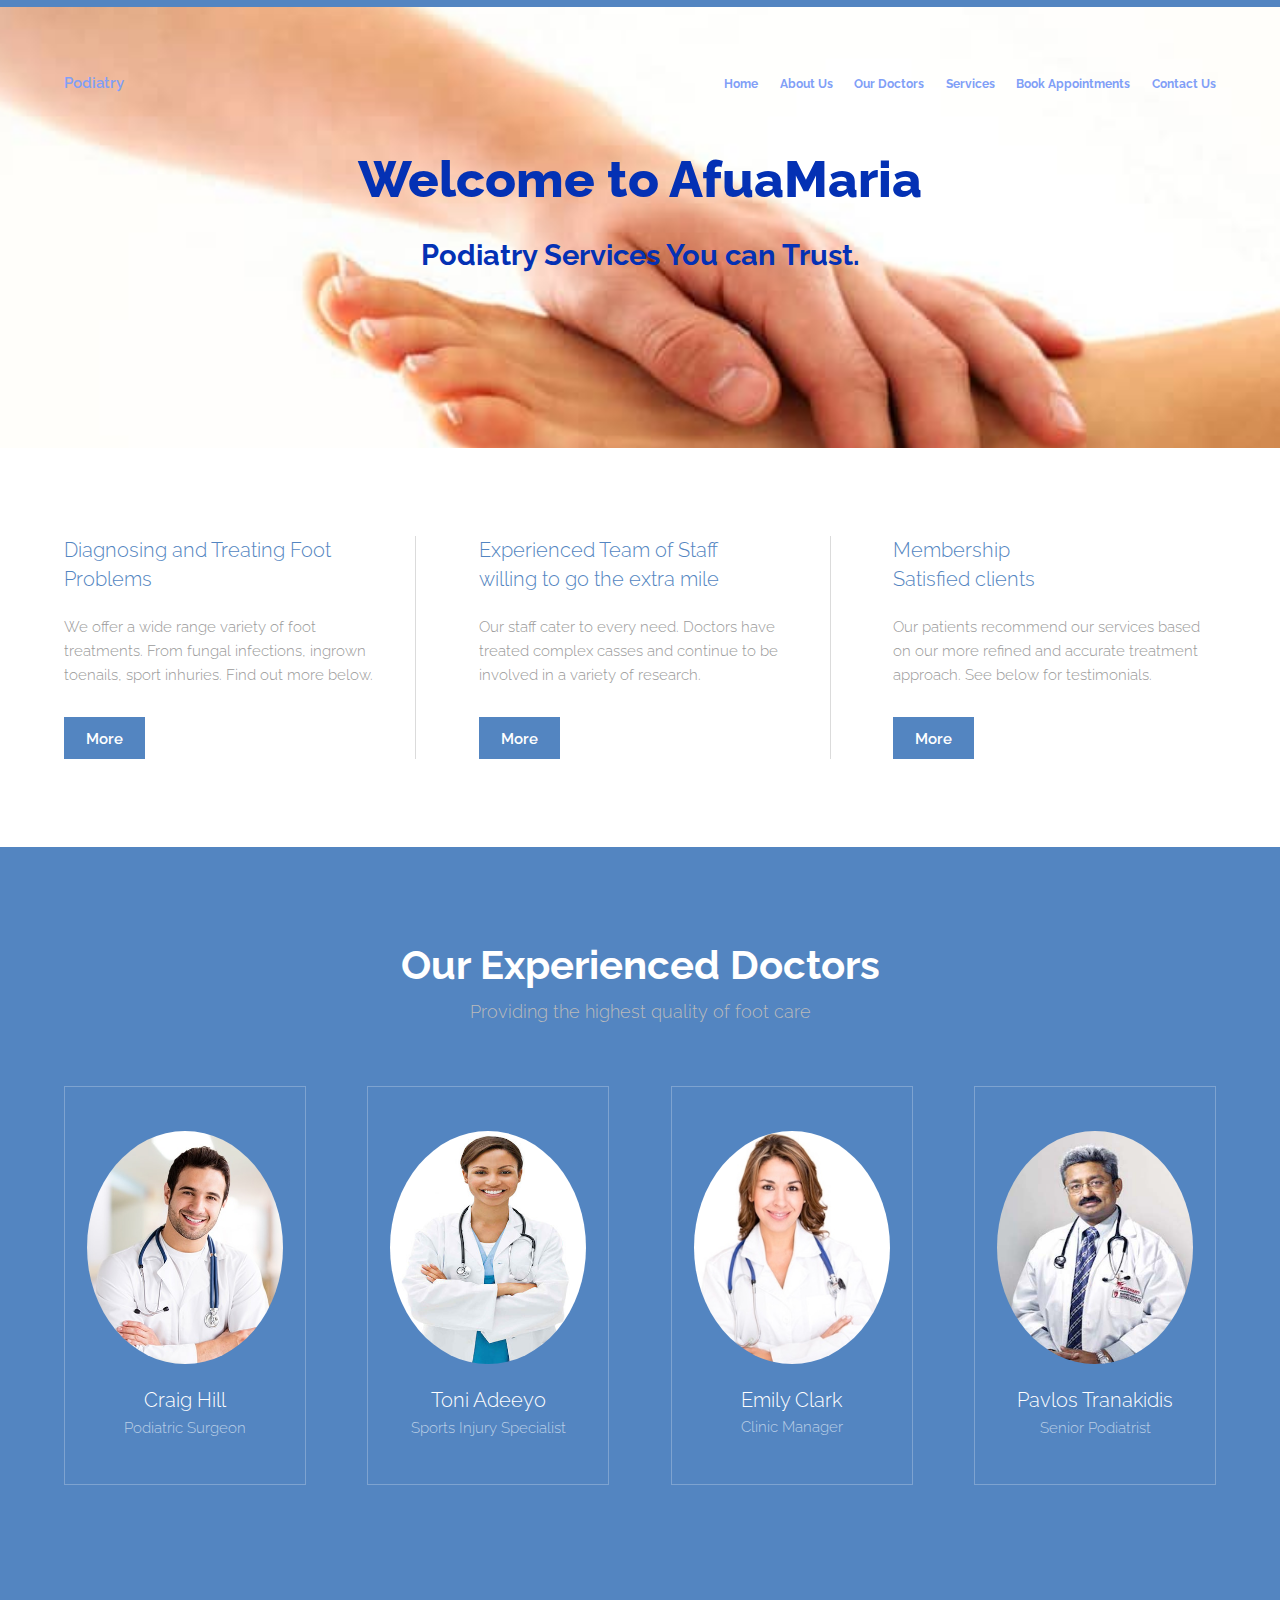
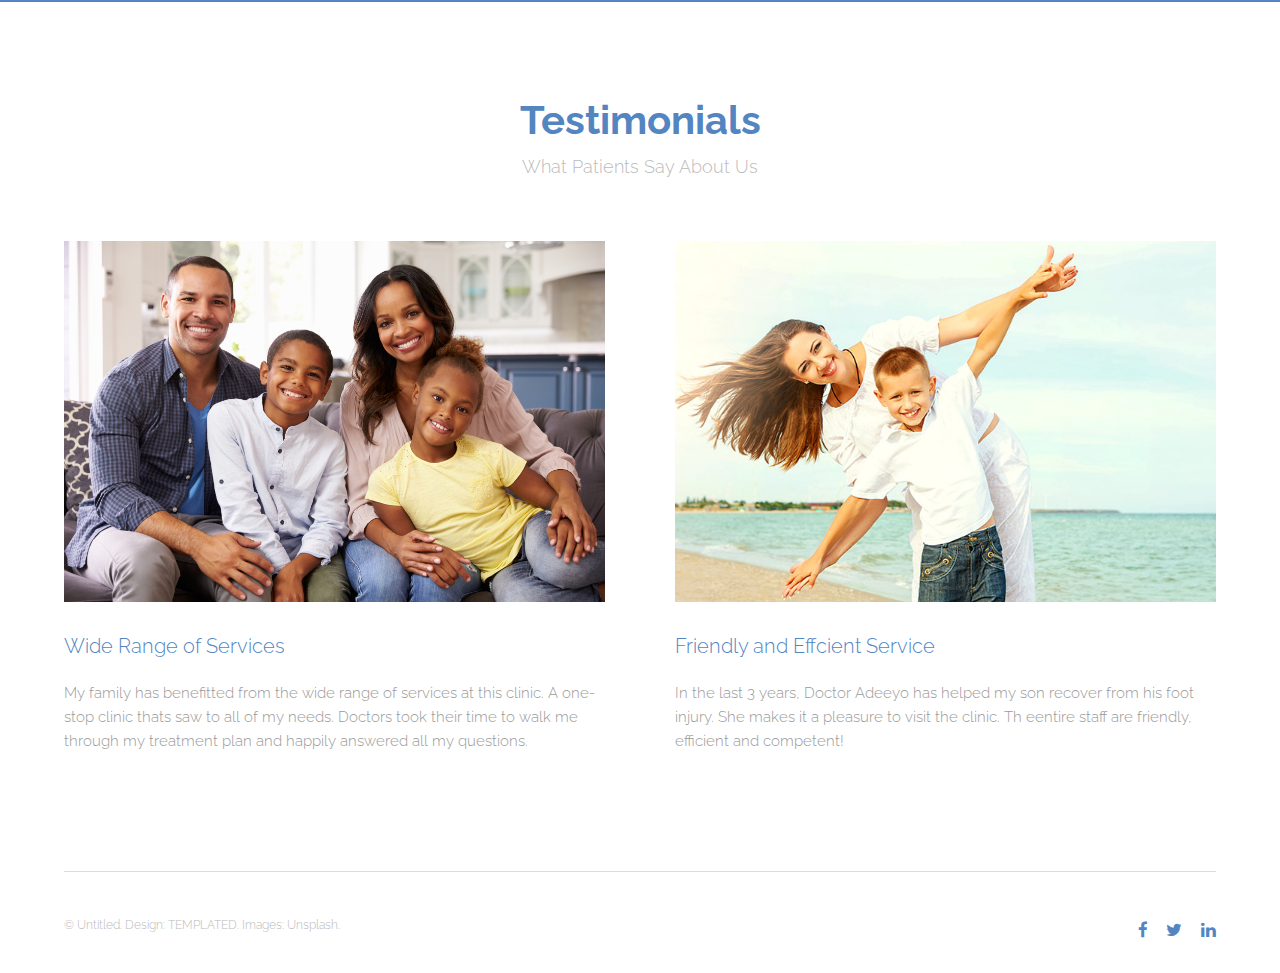
==== commit 243fc9f0: "Pic Name change" ====
--- a/index.html
+++ b/index.html
@@ -80,7 +80,7 @@
 					<div class="flex flex-4">
 						<div class="box person">
 							<div class="image round">
-								<img src="images/doc1.jpg" alt="Person 1" />
+								<img src="images/Doc1.jpg" alt="Person 1" />
 							</div>
 							<h3>Craig Hill</h3>
 							<p>Podiatric Surgeon</p>
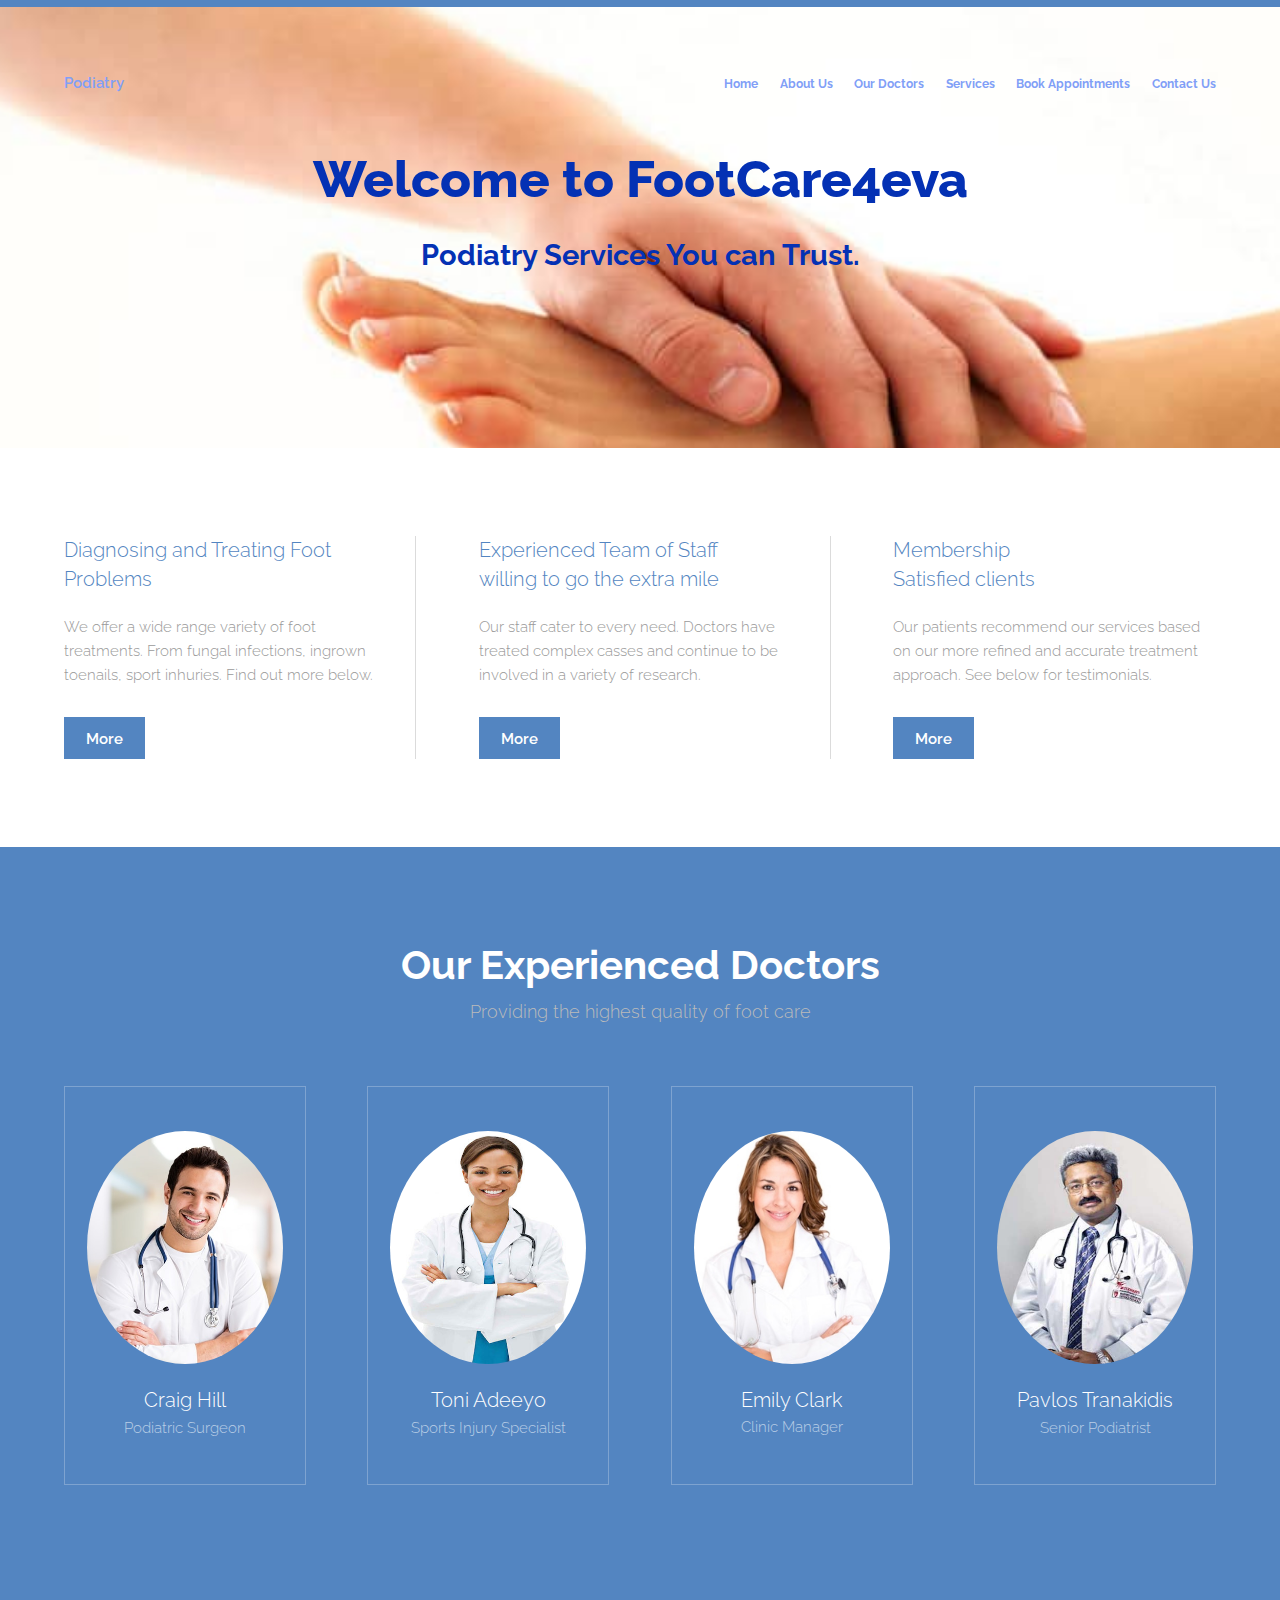
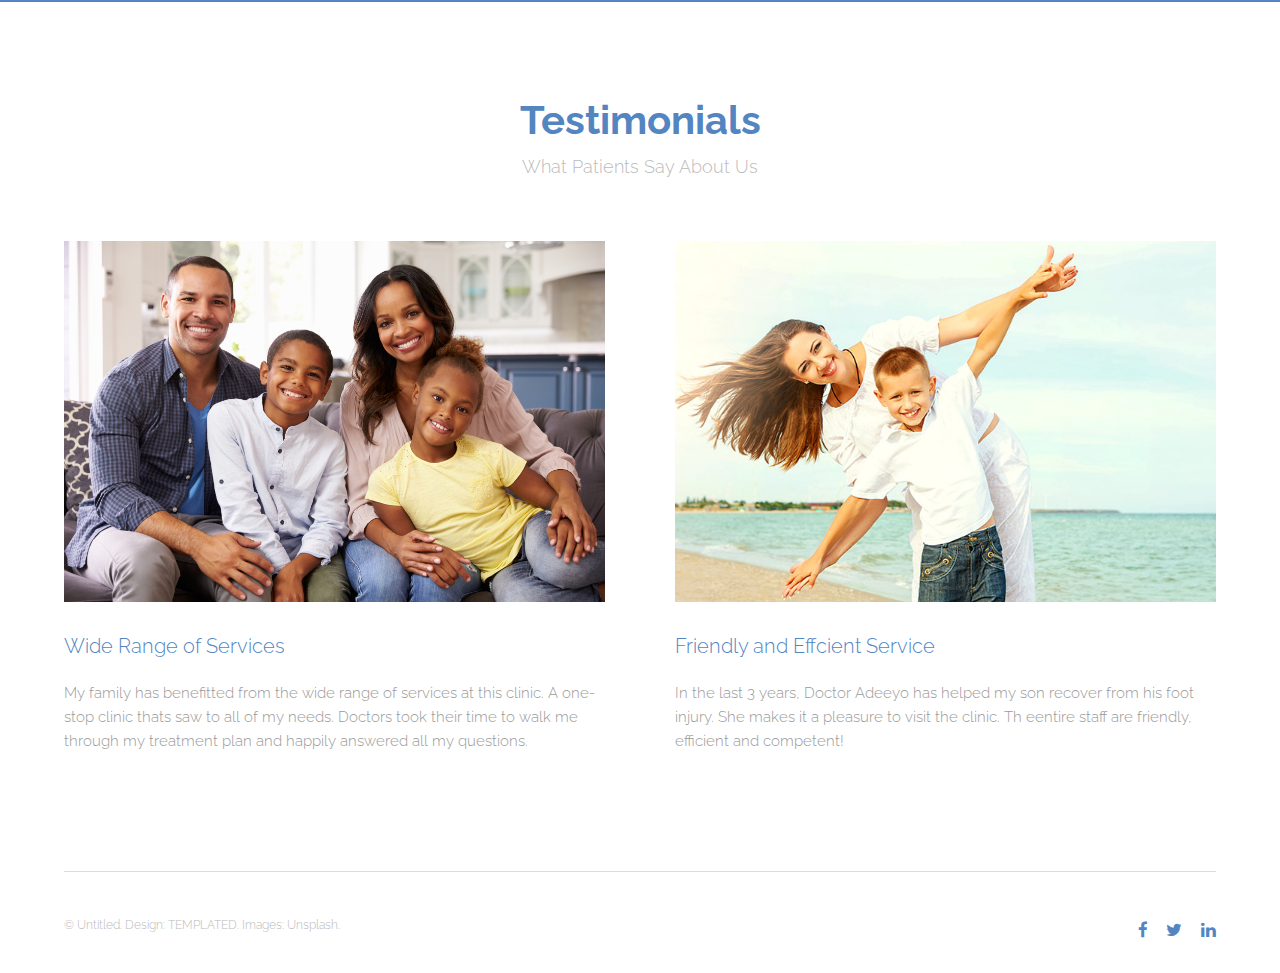
==== commit eb1c671e: "changhed title" ====
--- a/index.html
+++ b/index.html
@@ -20,10 +20,10 @@
 					<nav id="nav">
 						<a href="index.html">Home</a>
 						<a href="aboutus.html">About Us</a>
-						<a href="elements.html">Our Doctors</a>
+						<a href="doctors.html">Our Doctors</a>
 						<a href="services.html">Services</a>
 						<a href="appointments.html">Book Appointments</a>
-						<a href="elements.html">Contact Us</a>
+						<a href="contactus.html">Contact Us</a>
 					</nav>
 					<a href="#navPanel" class="navPanelToggle"><span class="fa fa-bars"></span></a>
 				</div>
@@ -31,7 +31,7 @@
 
 		<!-- Banner -->
 			<section id="banner">
-				<h1>Welcome to AfuaMaria</h1>
+				<h1>Welcome to FootCare4eva</h1>
 				<p>Podiatry Services You can Trust.</p>
 			</section>
 
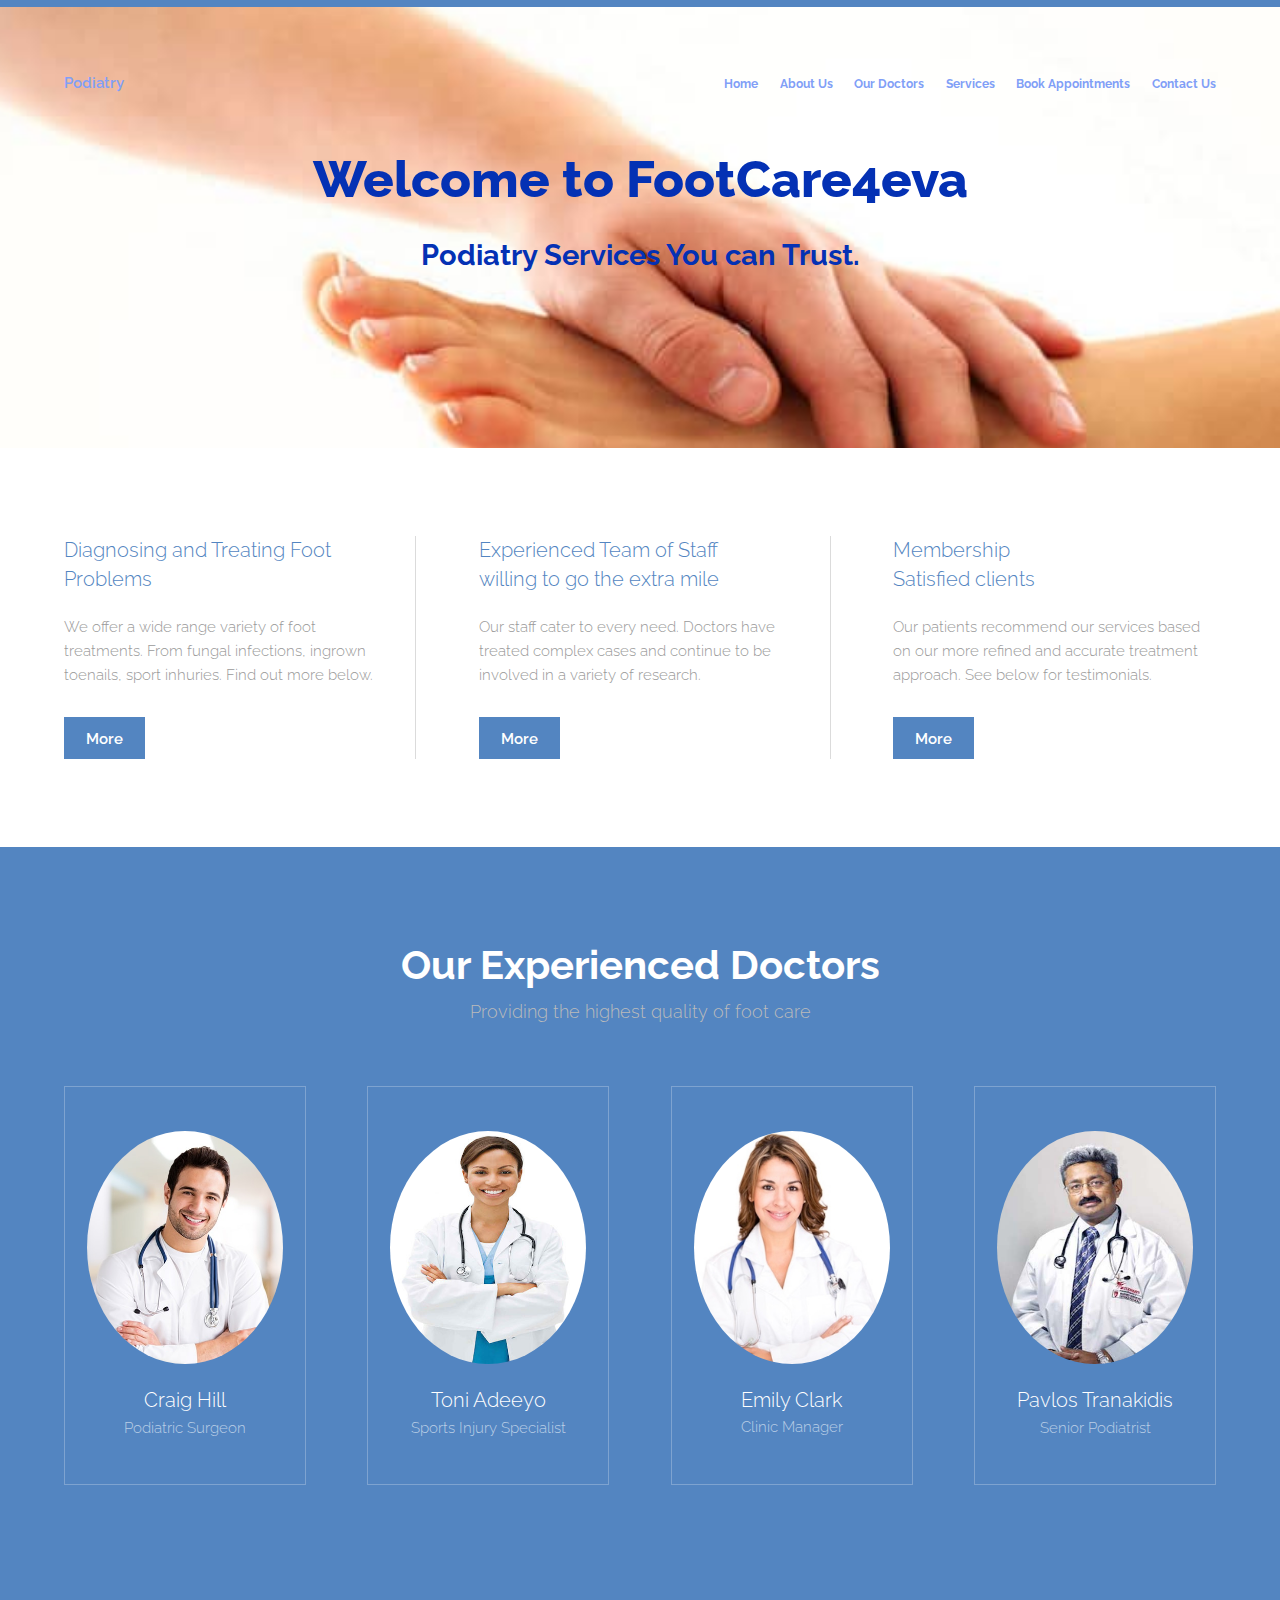
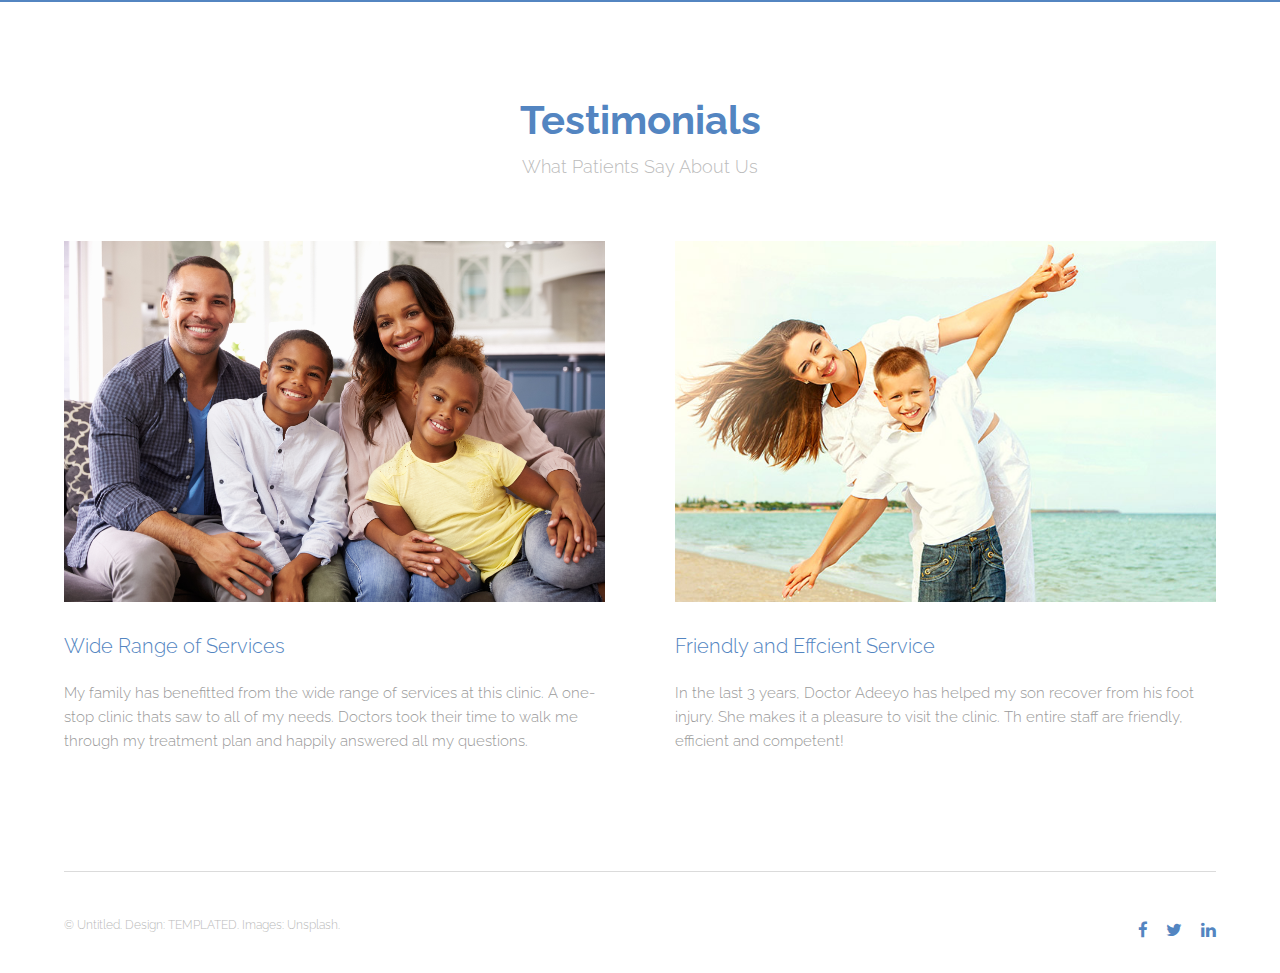
==== commit d013b11d: "text change" ====
--- a/index.html
+++ b/index.html
@@ -50,9 +50,9 @@
 						</article>
 						<article>
 							<header>
-								<h3>Experienced Team of Staff<br /> willing to go the extra mile</h3>
+								<h3>Experienced Team of Staff<br/> willing to go the extra mile</h3>
 							</header>
-							<p>Our staff cater to every need. Doctors have treated complex casses and continue to be involved in a variety of research.</p>
+							<p>Our staff cater to every need. Doctors have treated complex cases and continue to be involved in a variety of research.</p>
 							<footer>
 								<a href="#" class="button special">More</a>
 							</footer>
@@ -134,7 +134,7 @@
 							<header>
 								<h3>Friendly and Effcient Service</h3>
 							</header>
-							<p>In the last 3 years, Doctor Adeeyo has helped my son recover from his foot injury. She makes it a pleasure to visit the clinic. Th eentire staff are friendly, efficient and competent!</p>
+							<p>In the last 3 years, Doctor Adeeyo has helped my son recover from his foot injury. She makes it a pleasure to visit the clinic. Th entire staff are friendly, efficient and competent!</p>
 						</article>
 					</div>
 				</div>
@@ -149,7 +149,7 @@
 						</div>
 						<ul class="icons">
 							<li><a href="https://www.facebook.com/afua.bampoh" class="icon fa-facebook"><span class="label">Facebook</span></a></li>
-							<li><a href="#" class="icon fa-twitter"><span class="label">Twitter</span></a></li>
+							<li><a href="https://twitter.com/sena_li" class="icon fa-twitter"><span class="label">Twitter</span></a></li>
 							<li><a href="https://www.linkedin.com/in/mariaradziejewska/?originalSubdomain=uk" class="icon fa-linkedin"><span class="label">linkedIn</span></a></li>
 						</ul>
 					</div>
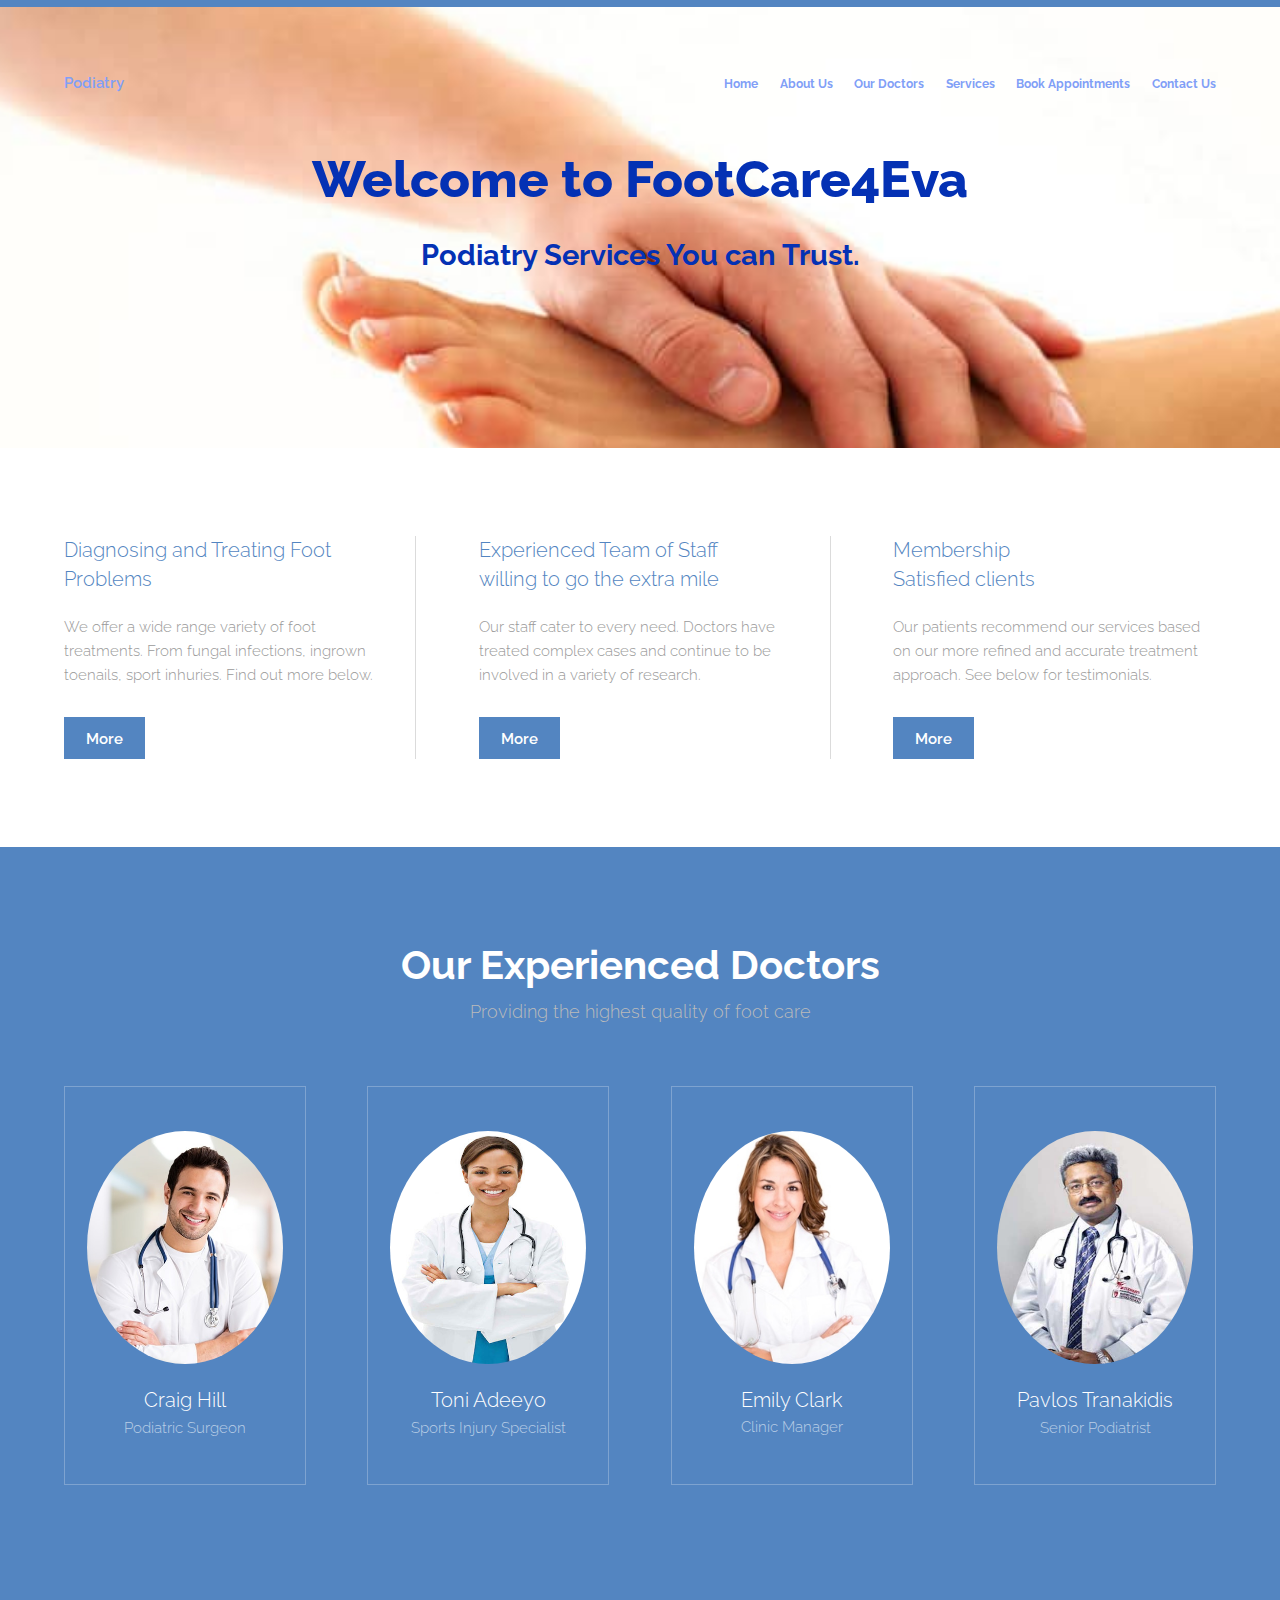
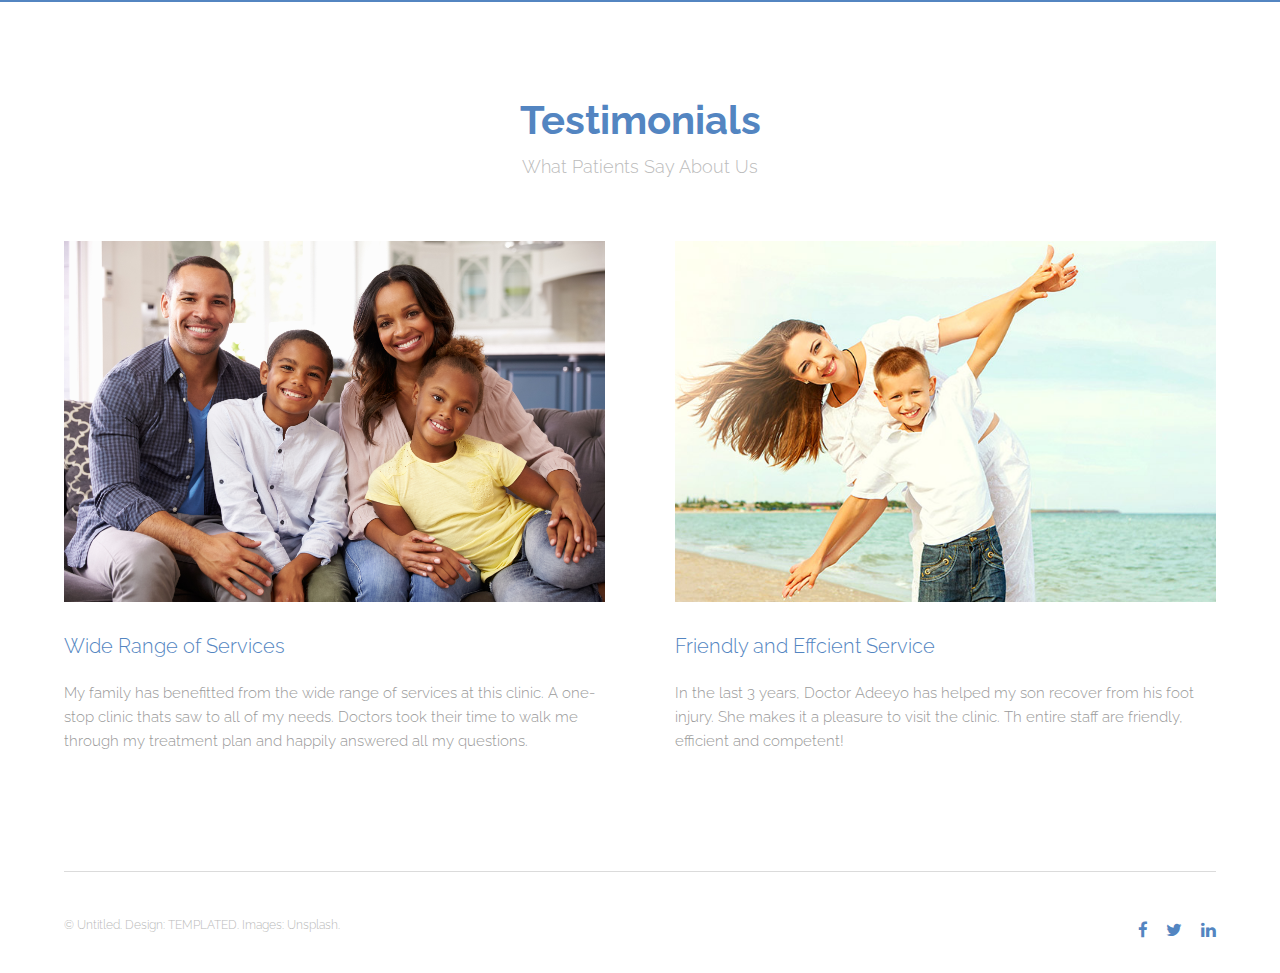
==== commit a1562976: "minor change title" ====
--- a/index.html
+++ b/index.html
@@ -31,7 +31,7 @@
 
 		<!-- Banner -->
 			<section id="banner">
-				<h1>Welcome to FootCare4eva</h1>
+				<h1>Welcome to FootCare4Eva</h1>
 				<p>Podiatry Services You can Trust.</p>
 			</section>
 
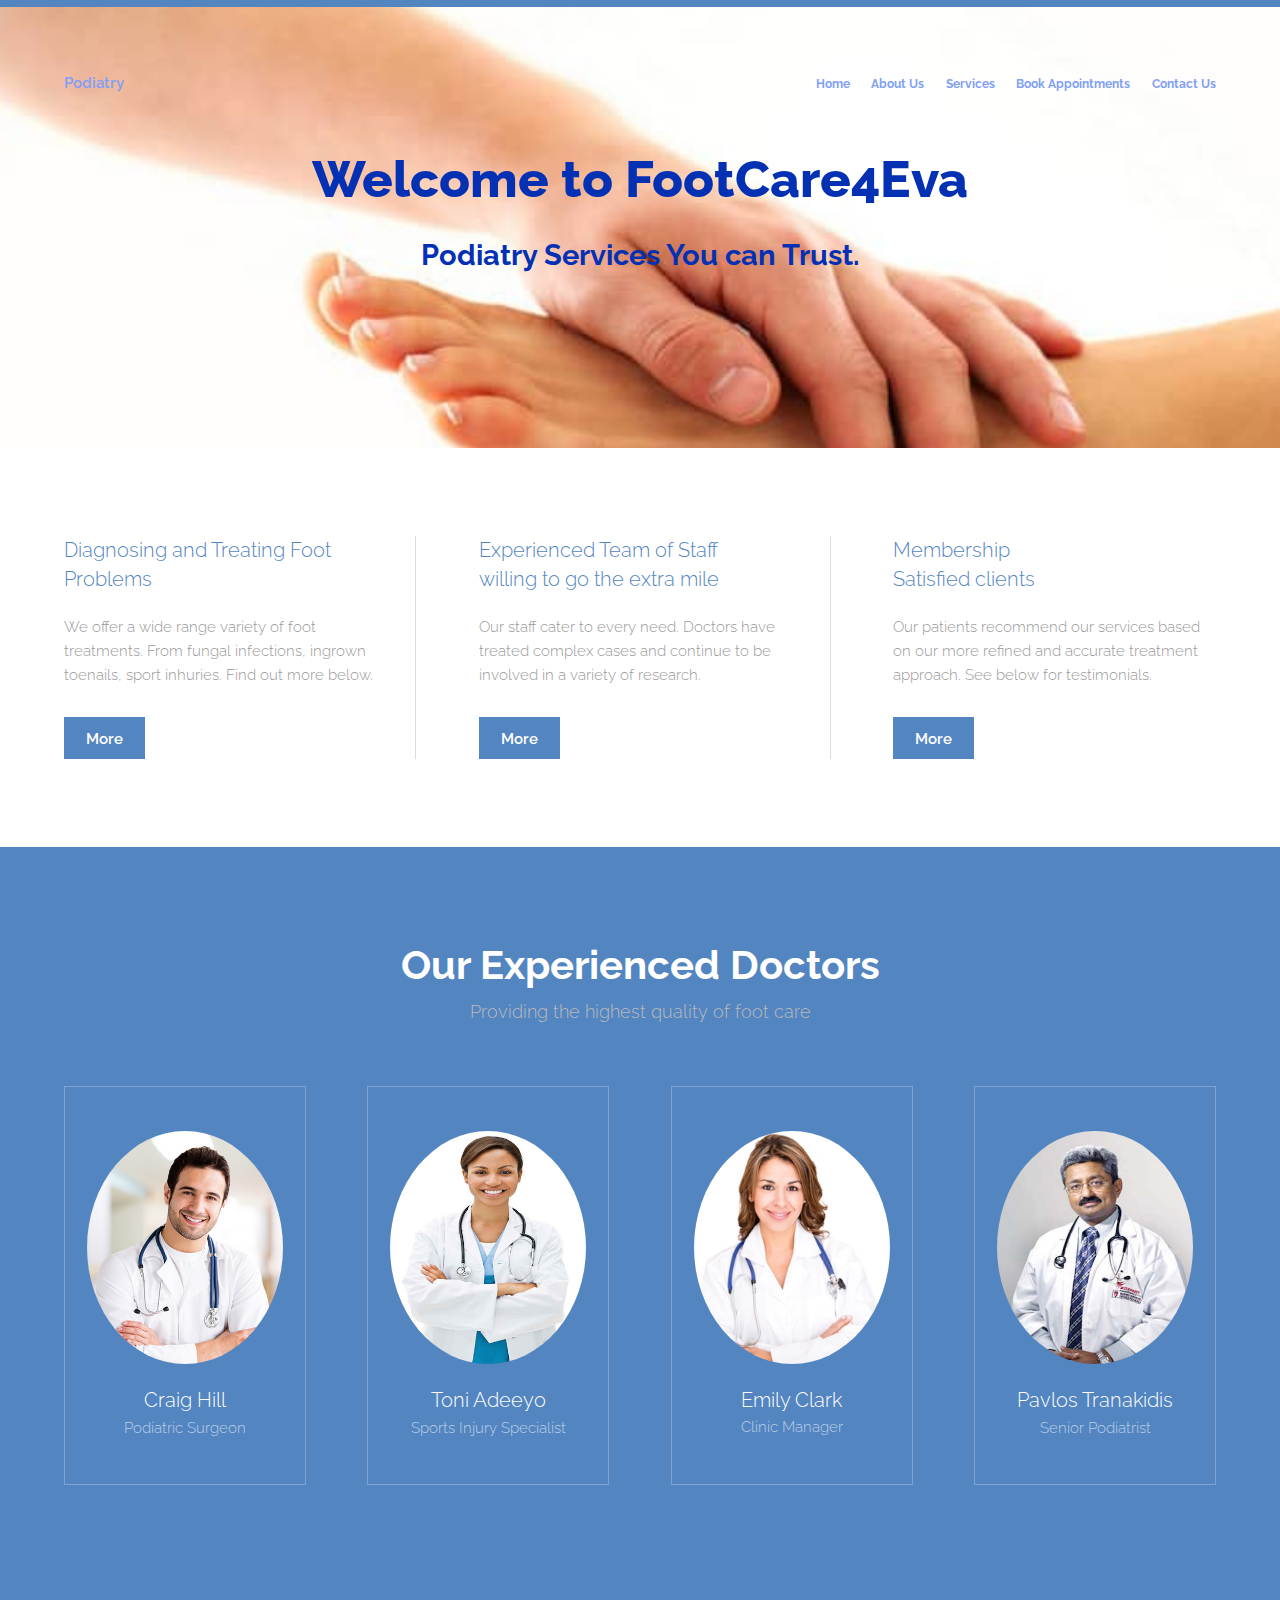
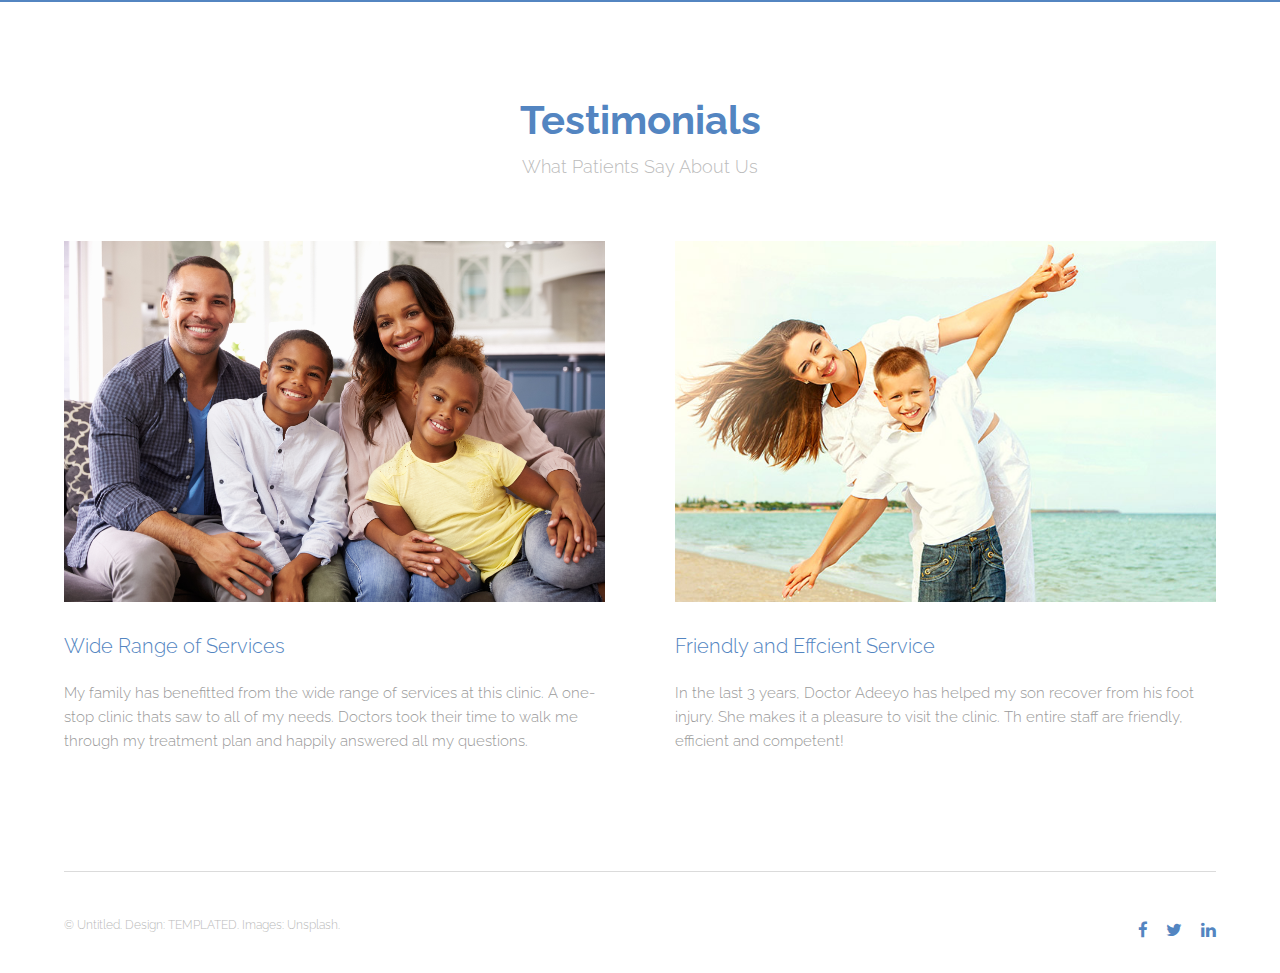
==== commit dd0801f2: "remove doctor page" ====
--- a/index.html
+++ b/index.html
@@ -20,7 +20,6 @@
 					<nav id="nav">
 						<a href="index.html">Home</a>
 						<a href="aboutus.html">About Us</a>
-						<a href="doctors.html">Our Doctors</a>
 						<a href="services.html">Services</a>
 						<a href="appointments.html">Book Appointments</a>
 						<a href="contactus.html">Contact Us</a>
